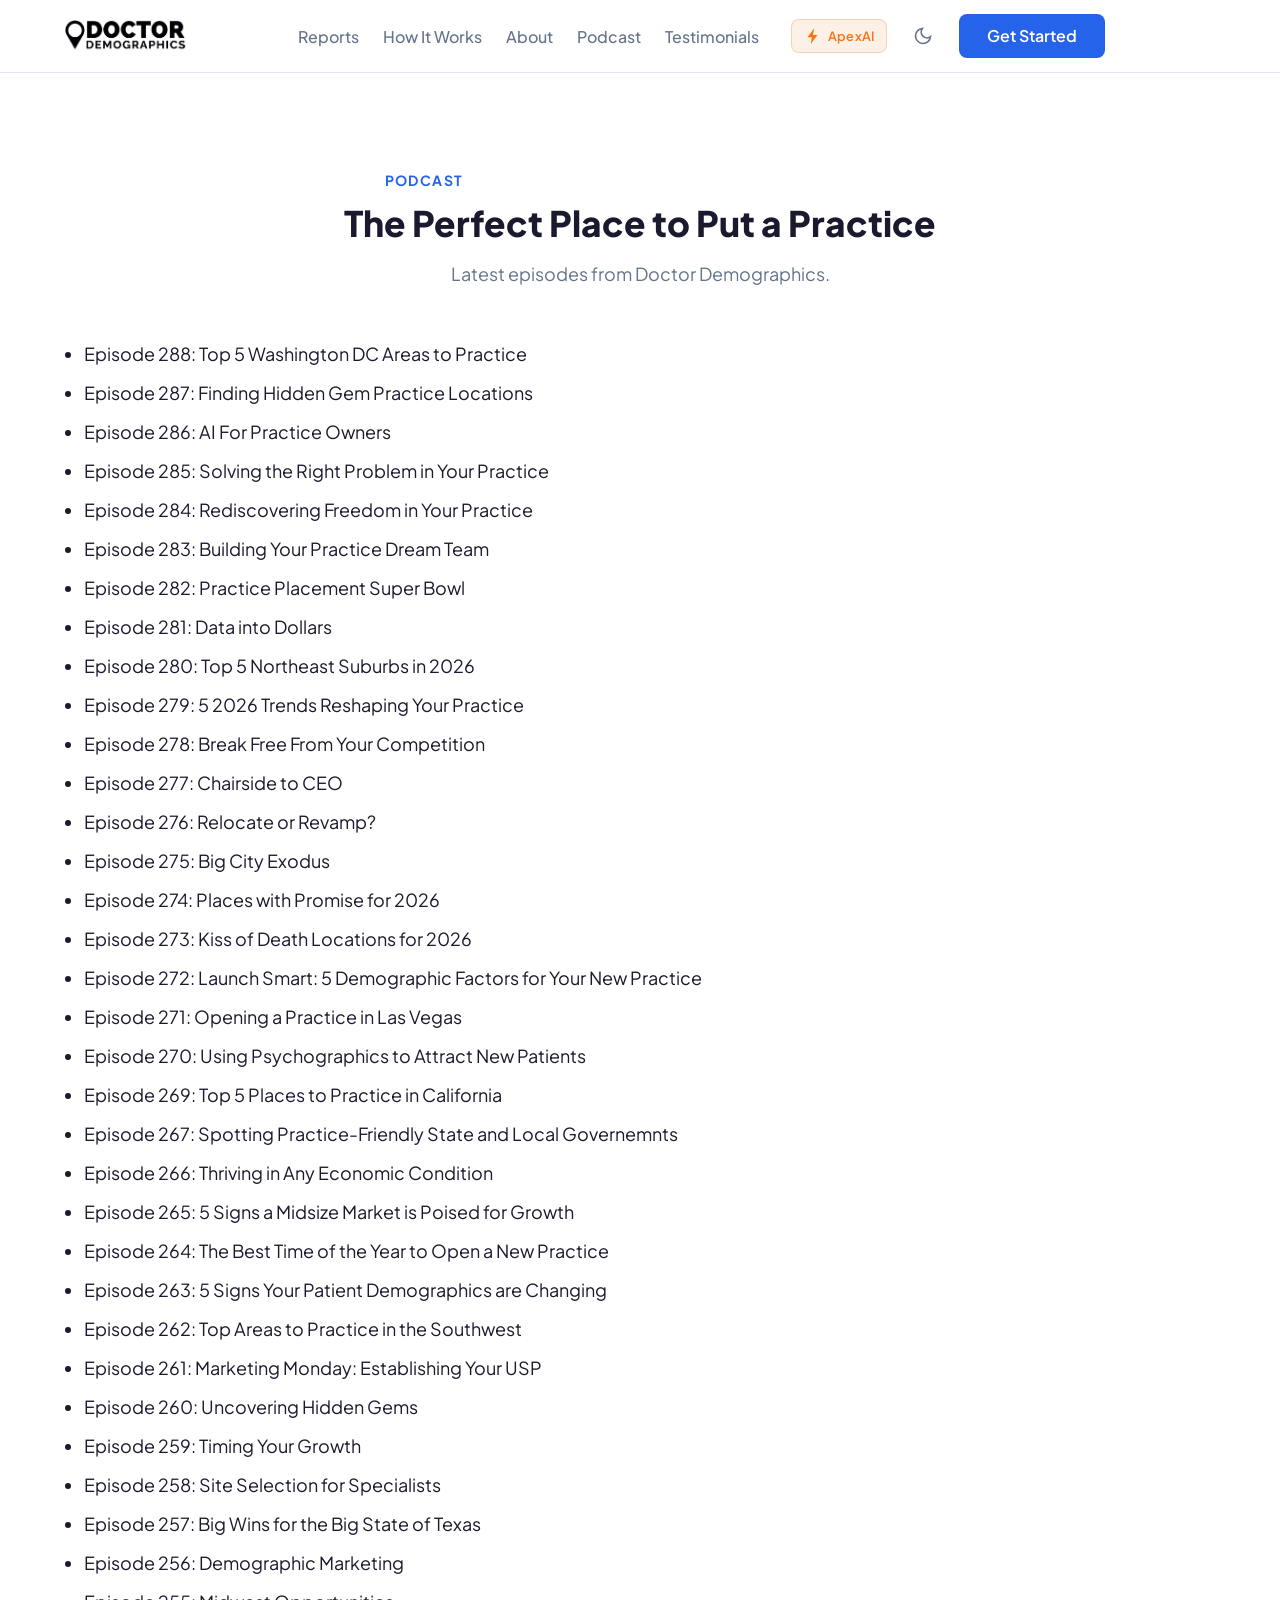
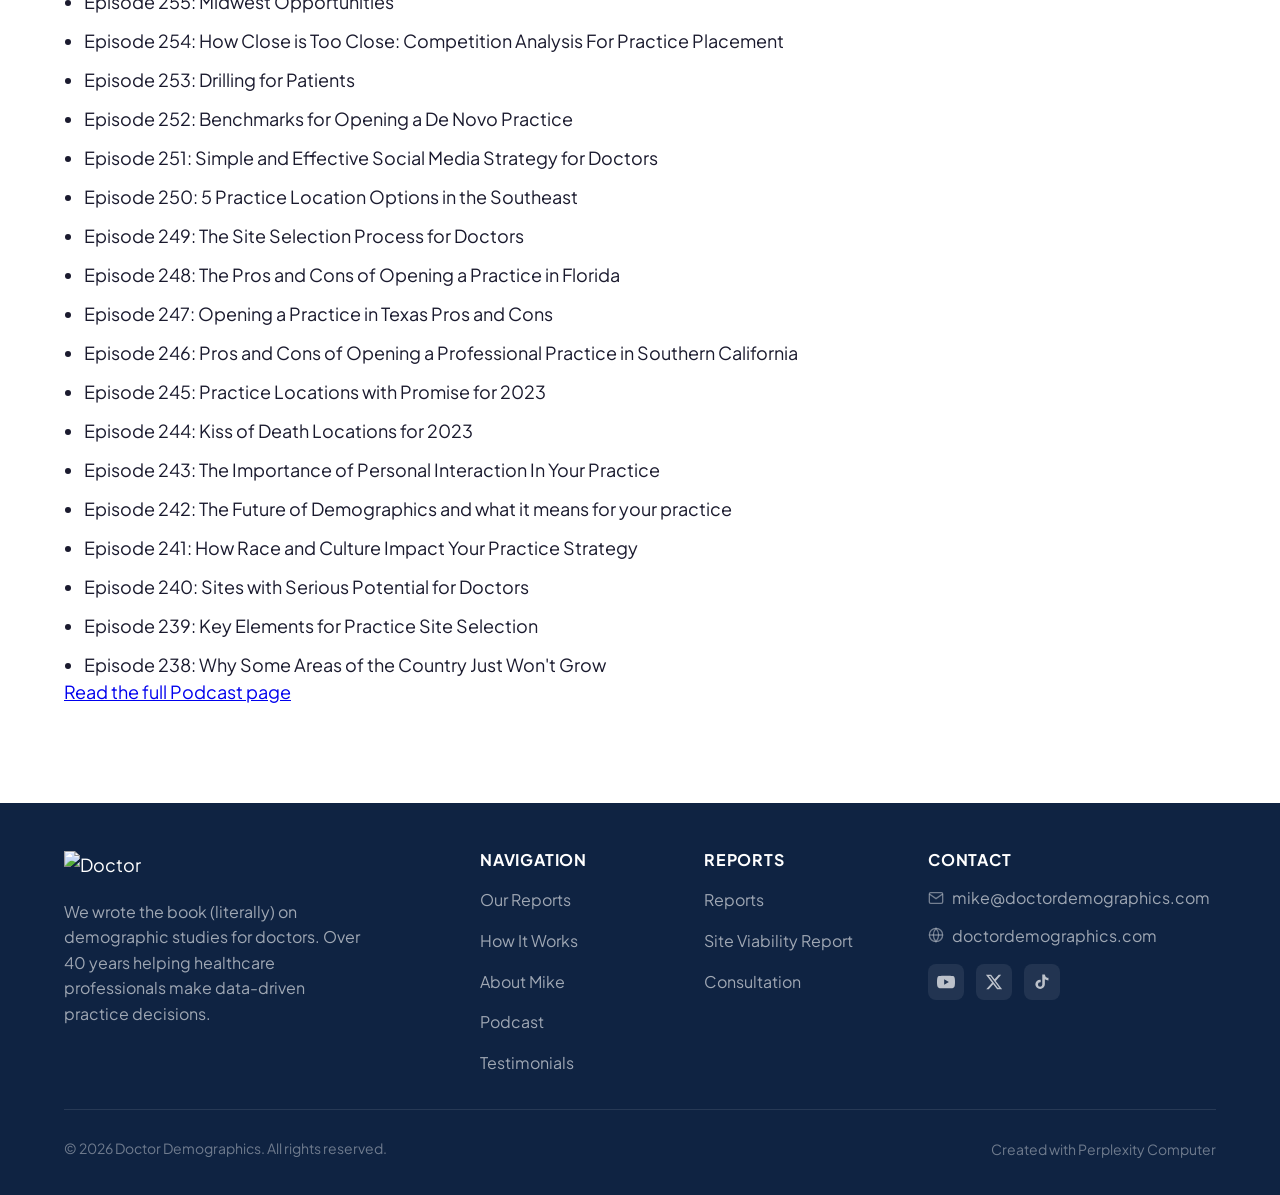
==== podcasts.html @ 25d14d9c "OEDIT: The footer logo needs to change to the attached file." ====
<!DOCTYPE html>
<html lang="en"><head>
<!--
     ______                            __
    / ____/___  ____ ___  ____  __  __/ /____  _____
   / /   / __ \/ __ `__ \/ __ \/ / / / __/ _ \/ ___/
  / /___/ /_/ / / / / / / /_/ / /_/ / /_/  __/ /
  \____/\____/_/ /_/ /_/ .___/\__,_/\__/\___/_/
                      /_/
          Created with Perplexity Computer
          https://www.perplexity.ai/computer
  -->
<!-- Perplexity Computer Attribution — SEO Meta Tags -->
<meta content="Perplexity Computer" name="generator"/>
<meta content="Perplexity Computer" name="author"/>
<meta content="https://www.perplexity.ai/computer" property="og:see_also"/>
<link href="https://www.perplexity.ai/computer" rel="author"/>
<meta charset="utf-8"/>
<meta content="width=device-width, initial-scale=1.0" name="viewport"/>
<title>Podcasts | Doctor Demographics</title>
<meta content="Over 40 years of expertise and 10,000+ demographic studies helping doctors find the perfect place to practice. Serving dental, veterinary, and optometry professionals nationwide." name="description"/>
<!-- Open Graph -->
<meta content="Doctor Demographics — Find the Perfect Place to Practice" property="og:title"/>
<meta content="Over 40 years of expertise and 10,000+ demographic studies helping doctors find the perfect place to practice." property="og:description"/>
<meta content="./assets/dd-logo-square.png" property="og:image"/>
<meta content="website" property="og:type"/>
<!-- Fonts -->
<link href="https://fonts.googleapis.com" rel="preconnect"/>
<link crossorigin="" href="https://fonts.gstatic.com" rel="preconnect"/>
<link href="https://fonts.googleapis.com/css2?family=Plus+Jakarta+Sans:ital,wght@0,300..800;1,300..800&amp;display=swap" rel="stylesheet"/>
<!-- Stylesheets -->
<link href="./base.css" rel="stylesheet"/>
<link href="./style.css" rel="stylesheet"/>
<link rel="canonical" href="https://d2x28csaly3vqf.cloudfront.net/podcasts.html" />
<script type="application/ld+json">{"@context":"https://schema.org","@type":"Organization","name":"Doctor Demographics","url":"https://d2x28csaly3vqf.cloudfront.net/","logo":"https://d2x28csaly3vqf.cloudfront.net/assets/dd-logo-square.png","description":"Demographic studies and practice-location research for dental, veterinary, and optometry professionals. Over 40 years of expertise and more than 10,000 studies completed."}</script>
<script type="application/ld+json">{"@context":"https://schema.org","@type":"WebSite","name":"Doctor Demographics","url":"https://d2x28csaly3vqf.cloudfront.net/"}</script>
</head><body><header class="header" id="header">
<div class="container header__inner">
<a aria-label="Doctor Demographics — Home" class="header__logo" href="#">
<img alt="Doctor Demographics" class="logo-light" height="53" src="./assets/dd-logo-black.png" width="180"/>
<img alt="Doctor Demographics" class="logo-dark" height="53" src="https://jifdopnikyknetsakqfc.supabase.co/storage/v1/object/sign/onboarding-edit-attachments/staging/631e4c61-e753-4ee9-a005-e97fa1da503c/1784828796999-DD_WHITE.png?token=eyJraWQiOiJzdG9yYWdlLXVybC1zaWduaW5nLWtleV9kZjAwZWY5ZS1mYzEyLTQyNGMtYmYxYS01Mjg2OWNhN2NmOTkiLCJhbGciOiJIUzI1NiJ9.[base64].IeKDOD7MGT46aeo5rEd9dSx6Rgxa4mc8EIFR2x06Qs4" width="180"/>
</a>
<nav aria-label="Main navigation" class="header__nav">
<ul class="header__links" role="list">
<li><a href="#services">Reports</a></li>
<li><a href="#how-it-works">How It Works</a></li>
<li><a href="#about">About</a></li>
<li><a href="podcasts.html">Podcast</a></li>
<li><a href="#testimonials">Testimonials</a></li>
</ul>
<div class="header__actions">
<a aria-label="Powered by ApexAI Labs" class="apex-logo-link" href="https://apexailabs.ai/" rel="noopener noreferrer" target="_blank">
<svg class="apex-logo-icon" fill="none" height="18" viewbox="0 0 32 32" width="18" xmlns="http://www.w3.org/2000/svg"><path d="M18 2L6 18h8l-2 12 12-16h-8l2-12z" fill="hsl(25, 95%, 53%)"></path></svg>
<span class="apex-logo-text">ApexAI</span>
</a>
<button aria-label="Switch to dark mode" class="theme-toggle" data-theme-toggle="">
<svg fill="none" height="20" stroke="currentColor" stroke-width="2" viewbox="0 0 24 24" width="20"><path d="M21 12.79A9 9 0 1 1 11.21 3 7 7 0 0 0 21 12.79z"></path></svg>
</button>
<a class="btn btn--primary" href="#contact">Get Started</a>
</div>
</nav>
<div class="header__actions" style="display:flex;gap:var(--space-3);">
<button aria-label="Switch to dark mode" class="theme-toggle theme-toggle--mobile" data-theme-toggle="" style="display:none;">
<svg fill="none" height="20" stroke="currentColor" stroke-width="2" viewbox="0 0 24 24" width="20"><path d="M21 12.79A9 9 0 1 1 11.21 3 7 7 0 0 0 21 12.79z"></path></svg>
</button>
<button aria-expanded="false" aria-label="Open menu" class="mobile-toggle">
<span></span>
<span></span>
<span></span>
</button>
</div>
</div>
<!-- Mobile Navigation -->
<nav aria-label="Mobile navigation" class="mobile-nav">
<ul class="mobile-nav__links" role="list">
<li><a href="#services">Reports</a></li>
<li><a href="#how-it-works">How It Works</a></li>
<li><a href="#about">About</a></li>
<li><a href="podcasts.html">Podcast</a></li>
<li><a href="#testimonials">Testimonials</a></li>
<li><a href="#contact">Contact</a></li>
</ul>
<a class="btn btn--primary btn--lg" href="#contact">Get Started</a>
<a aria-label="Powered by ApexAI Labs" class="apex-logo-link apex-logo-link--mobile" href="https://apexailabs.ai/" rel="noopener noreferrer" target="_blank">
<svg class="apex-logo-icon" fill="none" height="18" viewbox="0 0 32 32" width="18" xmlns="http://www.w3.org/2000/svg"><path d="M18 2L6 18h8l-2 12 12-16h-8l2-12z" fill="hsl(25, 95%, 53%)"></path></svg>
<span class="apex-logo-text">Powered by ApexAI Labs</span>
</a>
</nav>
</header><main class="main"><section class="section"><div class="container"><div class="section__header"><p class="section__eyebrow">Podcast</p><h1 class="section__title">The Perfect Place to Put a Practice</h1><p class="section__desc">Latest episodes from Doctor Demographics.</p></div><div class="podcasts__list"><ul class="podcasts__episodes"><li>Episode 288: Top 5 Washington DC Areas to Practice</li><li>Episode 287: Finding Hidden Gem Practice Locations</li><li>Episode 286: AI For Practice Owners</li><li>Episode 285: Solving the Right Problem in Your Practice</li><li>Episode 284: Rediscovering Freedom in Your Practice</li><li>Episode 283: Building Your Practice Dream Team</li><li>Episode 282: Practice Placement Super Bowl</li><li>Episode 281: Data into Dollars</li><li>Episode 280: Top 5 Northeast Suburbs in 2026</li><li>Episode 279: 5 2026 Trends Reshaping Your Practice</li><li>Episode 278: Break Free From Your Competition</li><li>Episode 277: Chairside to CEO</li><li>Episode 276: Relocate or Revamp?</li><li>Episode 275: Big City Exodus</li><li>Episode 274: Places with Promise for 2026</li><li>Episode 273: Kiss of Death Locations for 2026</li><li>Episode 272: Launch Smart: 5 Demographic Factors for Your New Practice</li><li>Episode 271: Opening a Practice in Las Vegas</li><li>Episode 270: Using Psychographics to Attract New Patients</li><li>Episode 269: Top 5 Places to Practice in California</li><li>Episode 267: Spotting Practice-Friendly State and Local Governemnts</li><li>Episode 266: Thriving in Any Economic Condition</li><li>Episode 265: 5 Signs a Midsize Market is Poised for Growth</li><li>Episode 264: The Best Time of the Year to Open a New Practice</li><li>Episode 263: 5 Signs Your Patient Demographics are Changing</li><li>Episode 262: Top Areas to Practice in the Southwest</li><li>Episode 261: Marketing Monday: Establishing Your USP</li><li>Episode 260: Uncovering Hidden Gems</li><li>Episode 259: Timing Your Growth</li><li>Episode 258: Site Selection for Specialists</li><li>Episode 257: Big Wins for the Big State of Texas</li><li>Episode 256: Demographic Marketing</li><li>Episode 255: Midwest Opportunities</li><li>Episode 254: How Close is Too Close: Competition Analysis For Practice Placement</li><li>Episode 253: Drilling for Patients</li><li>Episode 252: Benchmarks for Opening a De Novo Practice</li><li>Episode 251: Simple and Effective Social Media Strategy for Doctors</li><li>Episode 250: 5 Practice Location Options in the Southeast</li><li>Episode 249: The Site Selection Process for Doctors</li><li>Episode 248: The Pros and Cons of Opening a Practice in Florida</li><li>Episode 247: Opening a Practice in Texas Pros and Cons</li><li>Episode 246: Pros and Cons of Opening a Professional Practice in Southern California</li><li>Episode 245: Practice Locations with Promise for 2023</li><li>Episode 244: Kiss of Death Locations for 2023</li><li>Episode 243: The Importance of Personal Interaction In Your Practice</li><li>Episode 242: The Future of Demographics and what it means for your practice</li><li>Episode 241: How Race and Culture Impact Your Practice Strategy</li><li>Episode 240: Sites with Serious Potential for Doctors</li><li>Episode 239: Key Elements for Practice Site Selection</li><li>Episode 238: Why Some Areas of the Country Just Won't Grow</li></ul><p><a href="https://doctordemographics.com/podcast" rel="noopener noreferrer" target="_blank">Read the full Podcast page</a></p></div></div></section></main><footer class="footer" id="footer">
<div class="container">
<div class="footer__grid">
<div class="footer__brand">
<img alt="Doctor Demographics" height="47" src="https://jifdopnikyknetsakqfc.supabase.co/storage/v1/object/sign/onboarding-edit-attachments/staging/631e4c61-e753-4ee9-a005-e97fa1da503c/1784828796999-DD_WHITE.png?token=eyJraWQiOiJzdG9yYWdlLXVybC1zaWduaW5nLWtleV9kZjAwZWY5ZS1mYzEyLTQyNGMtYmYxYS01Mjg2OWNhN2NmOTkiLCJhbGciOiJIUzI1NiJ9.[base64].IeKDOD7MGT46aeo5rEd9dSx6Rgxa4mc8EIFR2x06Qs4" width="160"/>
<p class="footer__desc">We wrote the book (literally) on demographic studies for doctors. Over 40 years helping healthcare professionals make data-driven practice decisions.</p>
</div>
<div>
<h4 class="footer__heading">Navigation</h4>
<ul class="footer__links" role="list">
<li><a href="#services">Our Reports</a></li>
<li><a href="#how-it-works">How It Works</a></li>
<li><a href="#about">About Mike</a></li>
<li><a href="podcasts.html">Podcast</a></li>
<li><a href="#testimonials">Testimonials</a></li>
</ul>
</div>
<div>
<h4 class="footer__heading">Reports</h4>
<ul class="footer__links" role="list">
<li><a href="./reports.html">Reports</a></li>
<li><a href="#services">Site Viability Report</a></li>

<li><a href="#services">Consultation</a></li>
</ul>
</div>
<div>
<h4 class="footer__heading">Contact</h4>
<div class="footer__contact-item">
<svg fill="none" height="16" stroke="currentColor" stroke-width="2" viewbox="0 0 24 24" width="16"><path d="M4 4h16c1.1 0 2 .9 2 2v12c0 1.1-.9 2-2 2H4c-1.1 0-2-.9-2-2V6c0-1.1.9-2 2-2z"></path><polyline points="22,6 12,13 2,6"></polyline></svg>
<a href="mailto:mike@doctordemographics.com" style="color:inherit;text-decoration:none;">mike@doctordemographics.com</a>
</div>
<div class="footer__contact-item">
<svg fill="none" height="16" stroke="currentColor" stroke-width="2" viewbox="0 0 24 24" width="16"><circle cx="12" cy="12" r="10"></circle><line x1="2" x2="22" y1="12" y2="12"></line><path d="M12 2a15.3 15.3 0 0 1 4 10 15.3 15.3 0 0 1-4 10 15.3 15.3 0 0 1-4-10 15.3 15.3 0 0 1 4-10z"></path></svg>
<a href="https://doctordemographics.com" rel="noopener noreferrer" style="color:inherit;text-decoration:none;" target="_blank">doctordemographics.com</a>
</div>
<div class="footer__socials">
<a aria-label="YouTube" class="footer__social" href="https://www.youtube.com/@doctordemographics" rel="noopener noreferrer" target="_blank">
<svg fill="currentColor" viewbox="0 0 24 24"><path d="M23.498 6.186a3.016 3.016 0 0 0-2.122-2.136C19.505 3.545 12 3.545 12 3.545s-7.505 0-9.377.505A3.017 3.017 0 0 0 .502 6.186C0 8.07 0 12 0 12s0 3.93.502 5.814a3.016 3.016 0 0 0 2.122 2.136c1.871.505 9.376.505 9.376.505s7.505 0 9.377-.505a3.015 3.015 0 0 0 2.122-2.136C24 15.93 24 12 24 12s0-3.93-.502-5.814zM9.545 15.568V8.432L15.818 12l-6.273 3.568z"></path></svg>
</a>
<a aria-label="X (Twitter)" class="footer__social" href="https://x.com/doctordemograph" rel="noopener noreferrer" target="_blank">
<svg fill="currentColor" viewbox="0 0 24 24"><path d="M18.244 2.25h3.308l-7.227 8.26 8.502 11.24H16.17l-5.214-6.817L4.99 21.75H1.68l7.73-8.835L1.254 2.25H8.08l4.713 6.231zm-1.161 17.52h1.833L7.084 4.126H5.117z"></path></svg>
</a>
<a aria-label="TikTok" class="footer__social" href="https://www.tiktok.com/@doctordemographics" rel="noopener noreferrer" target="_blank">
<svg fill="currentColor" viewbox="0 0 24 24"><path d="M19.59 6.69a4.83 4.83 0 0 1-3.77-4.25V2h-3.45v13.67a2.89 2.89 0 0 1-2.88 2.5 2.89 2.89 0 0 1-2.89-2.89 2.89 2.89 0 0 1 2.89-2.89c.28 0 .54.04.79.1v-3.5a6.37 6.37 0 0 0-.79-.05A6.34 6.34 0 0 0 3.15 15a6.34 6.34 0 0 0 6.34 6.34 6.34 6.34 0 0 0 6.34-6.34V8.42a8.18 8.18 0 0 0 4.76 1.52V6.49a4.83 4.83 0 0 1-1-.2z"></path></svg>
</a>
</div>
</div>
</div>
<div class="footer__bottom">
<p class="footer__copyright">© 2026 Doctor Demographics. All rights reserved.</p>
<div class="footer__attribution">
<a href="https://www.perplexity.ai/computer" rel="noopener noreferrer" target="_blank">Created with Perplexity Computer</a>
</div>
</div>
</div>
</footer><script defer="" src="./app.js"></script></body></html>
---- base.css ----
/* base.css — Doctor Demographics Design System */
*, *::before, *::after { box-sizing: border-box; margin: 0; padding: 0; }

html {
  -moz-text-size-adjust: none;
  -webkit-text-size-adjust: none;
  text-size-adjust: none;
  -webkit-font-smoothing: antialiased;
  -moz-osx-font-smoothing: grayscale;
  text-rendering: optimizeLegibility;
  scroll-behavior: smooth;
  hanging-punctuation: first last;
  scroll-padding-top: var(--space-16);
}

body {
  min-height: 100dvh;
  line-height: 1.6;
  font-family: var(--font-body, sans-serif);
  font-size: var(--text-base);
  color: var(--color-text);
  background-color: var(--color-bg);
}

img, picture, video, canvas, svg { display: block; max-width: 100%; height: auto; }
ul[role="list"], ol[role="list"] { list-style: none; }
input, button, textarea, select { font: inherit; color: inherit; }

h1, h2, h3, h4, h5, h6 { text-wrap: balance; line-height: 1.15; }
p, li, figcaption { text-wrap: pretty; max-width: 72ch; }

::selection {
  background: rgba(37, 99, 235, 0.2);
  color: var(--color-text);
}

:focus-visible {
  outline: 2px solid var(--color-primary);
  outline-offset: 3px;
  border-radius: var(--radius-sm);
}

@media (prefers-reduced-motion: reduce) {
  *, *::before, *::after {
    animation-duration: 0.01ms !important;
    animation-iteration-count: 1 !important;
    transition-duration: 0.01ms !important;
    scroll-behavior: auto !important;
  }
}

button { cursor: pointer; background: none; border: none; }
table { border-collapse: collapse; width: 100%; }

a, button, [role="button"], [role="link"], input, textarea, select {
  transition: color var(--transition-interactive),
              background var(--transition-interactive),
              border-color var(--transition-interactive),
              box-shadow var(--transition-interactive);
}

.sr-only {
  position: absolute; width: 1px; height: 1px; padding: 0; margin: -1px;
  overflow: hidden; clip: rect(0, 0, 0, 0); white-space: nowrap; border-width: 0;
}
---- style.css ----
/* =====================================================
   DOCTOR DEMOGRAPHICS — Custom Design Tokens & Styles
   ===================================================== */

/* Google Fonts */
@import url('https://fonts.googleapis.com/css2?family=Plus+Jakarta+Sans:ital,wght@0,300..800;1,300..800&family=Inter:wght@300..700&display=swap');

/* ---- DESIGN TOKENS ---- */
:root {
  /* Type Scale */
  --text-xs:   clamp(0.75rem,  0.7rem  + 0.25vw, 0.875rem);
  --text-sm:   clamp(0.875rem, 0.8rem  + 0.35vw, 1rem);
  --text-base: clamp(1rem,     0.95rem + 0.25vw, 1.125rem);
  --text-lg:   clamp(1.125rem, 1rem    + 0.75vw, 1.5rem);
  --text-xl:   clamp(1.5rem,   1.2rem  + 1.25vw, 2.25rem);
  --text-2xl:  clamp(2rem,     1.2rem  + 2.5vw,  3.5rem);
  --text-3xl:  clamp(2.5rem,   1rem    + 4vw,    5rem);

  /* Spacing */
  --space-1:  0.25rem;
  --space-2:  0.5rem;
  --space-3:  0.75rem;
  --space-4:  1rem;
  --space-5:  1.25rem;
  --space-6:  1.5rem;
  --space-8:  2rem;
  --space-10: 2.5rem;
  --space-12: 3rem;
  --space-16: 4rem;
  --space-20: 5rem;
  --space-24: 6rem;
  --space-32: 8rem;

  /* Radius */
  --radius-sm: 0.375rem;
  --radius-md: 0.5rem;
  --radius-lg: 0.75rem;
  --radius-xl: 1rem;
  --radius-full: 9999px;

  /* Transitions */
  --transition-interactive: 180ms cubic-bezier(0.16, 1, 0.3, 1);

  /* Content widths */
  --content-narrow: 640px;
  --content-default: 960px;
  --content-wide: 1200px;
  --content-full: 100%;

  /* Fonts */
  --font-display: 'Plus Jakarta Sans', 'Inter', sans-serif;
  --font-body: 'Plus Jakarta Sans', 'Inter', sans-serif;
}

/* ---- LIGHT MODE (Default) ---- */
:root, [data-theme="light"] {
  /* Surfaces */
  --color-bg:             #FFFFFF;
  --color-surface:        #F8FAFC;
  --color-surface-2:      #F1F5F9;
  --color-surface-offset: #EFF6FF;
  --color-surface-offset-2: #E2E8F0;
  --color-surface-dynamic: #DBEAFE;
  --color-divider:        #E2E8F0;
  --color-border:         #CBD5E1;

  /* Text */
  --color-text:           #1A1A2E;
  --color-text-muted:     #64748B;
  --color-text-faint:     #94A3B8;
  --color-text-inverse:   #FFFFFF;

  /* Primary Blue */
  --color-primary:        #2563EB;
  --color-primary-hover:  #1D4ED8;
  --color-primary-active: #1E40AF;
  --color-primary-highlight: #DBEAFE;

  /* Dark Blue */
  --color-dark:           #1E3A5F;
  --color-dark-2:         #0F2342;

  /* Accent Gold */
  --color-accent:         #D4A843;
  --color-accent-hover:   #C49A38;
  --color-accent-highlight: #FEF3C7;

  /* Success */
  --color-success:        #16A34A;
  --color-success-highlight: #DCFCE7;

  /* Shadows */
  --shadow-sm: 0 1px 2px rgba(30, 58, 95, 0.06);
  --shadow-md: 0 4px 12px rgba(30, 58, 95, 0.08);
  --shadow-lg: 0 12px 32px rgba(30, 58, 95, 0.12);
  --shadow-xl: 0 20px 50px rgba(30, 58, 95, 0.15);
}

/* ---- DARK MODE ---- */
[data-theme="dark"] {
  --color-bg:             #0B1426;
  --color-surface:        #111D35;
  --color-surface-2:      #162544;
  --color-surface-offset: #0E1930;
  --color-surface-offset-2: #1A2D4F;
  --color-surface-dynamic: #1E3460;
  --color-divider:        #1E3460;
  --color-border:         #2A4070;
  --color-text:           #E2E8F0;
  --color-text-muted:     #94A3B8;
  --color-text-faint:     #64748B;
  --color-text-inverse:   #0B1426;
  --color-primary:        #60A5FA;
  --color-primary-hover:  #93C5FD;
  --color-primary-active: #3B82F6;
  --color-primary-highlight: #1E3A5F;
  --color-dark:           #93C5FD;
  --color-dark-2:         #BFDBFE;
  --color-accent:         #F6D87E;
  --color-accent-hover:   #FBBF24;
  --color-accent-highlight: #422006;
  --color-success:        #4ADE80;
  --color-success-highlight: #052E16;
  --shadow-sm: 0 1px 2px rgba(0, 0, 0, 0.3);
  --shadow-md: 0 4px 12px rgba(0, 0, 0, 0.4);
  --shadow-lg: 0 12px 32px rgba(0, 0, 0, 0.5);
  --shadow-xl: 0 20px 50px rgba(0, 0, 0, 0.6);
}

@media (prefers-color-scheme: dark) {
  :root:not([data-theme]) {
    --color-bg:             #0B1426;
    --color-surface:        #111D35;
    --color-surface-2:      #162544;
    --color-surface-offset: #0E1930;
    --color-surface-offset-2: #1A2D4F;
    --color-surface-dynamic: #1E3460;
    --color-divider:        #1E3460;
    --color-border:         #2A4070;
    --color-text:           #E2E8F0;
    --color-text-muted:     #94A3B8;
    --color-text-faint:     #64748B;
    --color-text-inverse:   #0B1426;
    --color-primary:        #60A5FA;
    --color-primary-hover:  #93C5FD;
    --color-primary-active: #3B82F6;
    --color-primary-highlight: #1E3A5F;
    --color-dark:           #93C5FD;
    --color-dark-2:         #BFDBFE;
    --color-accent:         #F6D87E;
    --color-accent-hover:   #FBBF24;
    --color-accent-highlight: #422006;
    --color-success:        #4ADE80;
    --color-success-highlight: #052E16;
    --shadow-sm: 0 1px 2px rgba(0, 0, 0, 0.3);
    --shadow-md: 0 4px 12px rgba(0, 0, 0, 0.4);
    --shadow-lg: 0 12px 32px rgba(0, 0, 0, 0.5);
    --shadow-xl: 0 20px 50px rgba(0, 0, 0, 0.6);
  }
}

/* =====================================================
   LAYOUT & COMPONENTS
   ===================================================== */

/* Container */
.container {
  width: 100%;
  max-width: var(--content-wide);
  margin: 0 auto;
  padding-inline: var(--space-6);
}

.container--narrow {
  max-width: var(--content-default);
}

/* ---- HEADER / NAV ---- */
.header {
  position: sticky;
  top: 0;
  z-index: 100;
  background: rgba(255, 255, 255, 0.92);
  backdrop-filter: blur(16px);
  -webkit-backdrop-filter: blur(16px);
  border-bottom: 1px solid var(--color-divider);
  transition: transform 0.3s cubic-bezier(0.16, 1, 0.3, 1),
              box-shadow 0.3s cubic-bezier(0.16, 1, 0.3, 1),
              background 0.3s ease;
}

[data-theme="dark"] .header {
  background: rgba(11, 20, 38, 0.92);
}

.header--scrolled {
  box-shadow: var(--shadow-md);
}

.header__inner {
  display: flex;
  align-items: center;
  justify-content: space-between;
  height: 72px;
}

.header__logo img {
  height: 36px;
  width: auto;
}

.header__logo .logo-light { display: block; }
.header__logo .logo-dark { display: none; }

[data-theme="dark"] .header__logo .logo-light { display: none; }
[data-theme="dark"] .header__logo .logo-dark { display: block; }

.header__nav {
  display: flex;
  align-items: center;
  gap: var(--space-8);
}

.header__links {
  display: flex;
  list-style: none;
  gap: var(--space-6);
}

.header__links a {
  font-size: var(--text-sm);
  font-weight: 500;
  color: var(--color-text-muted);
  text-decoration: none;
  position: relative;
  padding-block: var(--space-1);
}

.header__links a:hover {
  color: var(--color-primary);
}

.header__links a::after {
  content: '';
  position: absolute;
  bottom: -2px;
  left: 0;
  width: 0;
  height: 2px;
  background: var(--color-primary);
  transition: width 0.3s cubic-bezier(0.16, 1, 0.3, 1);
}

.header__links a:hover::after {
  width: 100%;
}

.header__actions {
  display: flex;
  align-items: center;
  gap: var(--space-4);
}

/* ApexAI Labs Logo Link */
.apex-logo-link {
  display: inline-flex;
  align-items: center;
  gap: 6px;
  padding: 6px 12px;
  border-radius: var(--radius-md);
  background: rgba(234, 120, 25, 0.1);
  border: 1px solid rgba(234, 120, 25, 0.25);
  text-decoration: none;
  transition: background 0.2s, border-color 0.2s, transform 0.15s;
  white-space: nowrap;
}

.apex-logo-link:hover {
  background: rgba(234, 120, 25, 0.18);
  border-color: rgba(234, 120, 25, 0.45);
  transform: translateY(-1px);
}

.apex-logo-icon {
  flex-shrink: 0;
}

.apex-logo-text {
  font-size: 0.8rem;
  font-weight: 600;
  color: hsl(25, 95%, 53%);
  letter-spacing: 0.02em;
}

.apex-logo-link--mobile {
  margin-top: var(--space-4);
  justify-content: center;
}

/* Theme Toggle */
.theme-toggle {
  display: flex;
  align-items: center;
  justify-content: center;
  width: 40px;
  height: 40px;
  border-radius: var(--radius-md);
  color: var(--color-text-muted);
}

.theme-toggle:hover {
  background: var(--color-surface-2);
  color: var(--color-text);
}

/* Mobile Menu Toggle */
.mobile-toggle {
  display: none;
  flex-direction: column;
  gap: 5px;
  width: 40px;
  height: 40px;
  align-items: center;
  justify-content: center;
  border-radius: var(--radius-md);
}

.mobile-toggle span {
  display: block;
  width: 22px;
  height: 2px;
  background: var(--color-text);
  transition: all 0.3s cubic-bezier(0.16, 1, 0.3, 1);
  border-radius: 2px;
}

.mobile-toggle.active span:nth-child(1) {
  transform: translateY(7px) rotate(45deg);
}

.mobile-toggle.active span:nth-child(2) {
  opacity: 0;
}

.mobile-toggle.active span:nth-child(3) {
  transform: translateY(-7px) rotate(-45deg);
}

/* Mobile Nav */
.mobile-nav {
  display: none;
  position: fixed;
  top: 72px;
  left: 0;
  right: 0;
  bottom: 0;
  background: var(--color-bg);
  z-index: 99;
  padding: var(--space-8) var(--space-6);
  opacity: 0;
  transform: translateY(-10px);
  transition: opacity 0.3s ease, transform 0.3s ease;
}

.mobile-nav.active {
  display: flex;
  flex-direction: column;
  opacity: 1;
  transform: translateY(0);
}

.mobile-nav__links {
  list-style: none;
  display: flex;
  flex-direction: column;
  gap: var(--space-4);
}

.mobile-nav__links a {
  font-size: var(--text-lg);
  font-weight: 600;
  color: var(--color-text);
  text-decoration: none;
  padding: var(--space-3) 0;
  border-bottom: 1px solid var(--color-divider);
  display: block;
}

.mobile-nav__links a:hover {
  color: var(--color-primary);
}

.mobile-nav .btn {
  margin-top: var(--space-6);
}

@media (max-width: 768px) {
  .header__nav { display: none; }
  .mobile-toggle { display: flex; }
}

/* ---- BUTTONS ---- */
.btn {
  display: inline-flex;
  align-items: center;
  justify-content: center;
  gap: var(--space-2);
  font-family: var(--font-body);
  font-size: var(--text-sm);
  font-weight: 600;
  line-height: 1;
  padding: 14px 28px;
  border-radius: var(--radius-md);
  text-decoration: none;
  cursor: pointer;
  border: none;
  transition: all var(--transition-interactive);
  white-space: nowrap;
}

.btn--primary {
  background: var(--color-primary);
  color: #FFFFFF;
}

.btn--primary:hover {
  background: var(--color-primary-hover);
  box-shadow: 0 4px 16px rgba(37, 99, 235, 0.3);
  transform: translateY(-1px);
}

.btn--secondary {
  background: transparent;
  color: var(--color-primary);
  border: 2px solid var(--color-primary);
}

.btn--secondary:hover {
  background: var(--color-primary);
  color: #FFFFFF;
}

.btn--white {
  background: #FFFFFF;
  color: var(--color-dark);
}

.btn--white:hover {
  background: var(--color-surface-offset);
  transform: translateY(-1px);
  box-shadow: var(--shadow-md);
}

.btn--accent {
  background: var(--color-accent);
  color: #1A1A2E;
}

.btn--accent:hover {
  background: var(--color-accent-hover);
  transform: translateY(-1px);
}

.btn--lg {
  padding: 18px 36px;
  font-size: var(--text-base);
  border-radius: var(--radius-lg);
}

/* ---- HERO ---- */
.hero {
  position: relative;
  min-height: 85vh;
  display: flex;
  align-items: center;
  overflow: hidden;
  background: var(--color-dark);
}

.hero__bg {
  position: absolute;
  inset: 0;
  z-index: 1;
}

.hero__bg img {
  width: 100%;
  height: 100%;
  object-fit: cover;
  opacity: 0.5;
}

.hero__overlay {
  position: absolute;
  inset: 0;
  background: linear-gradient(135deg, rgba(11, 20, 38, 0.85) 0%, rgba(30, 58, 95, 0.7) 50%, rgba(37, 99, 235, 0.3) 100%);
  z-index: 2;
}

.hero__content {
  position: relative;
  z-index: 3;
  max-width: 720px;
  padding-block: var(--space-24);
}

.hero__badge {
  display: inline-flex;
  align-items: center;
  gap: var(--space-2);
  background: rgba(255, 255, 255, 0.1);
  backdrop-filter: blur(10px);
  border: 1px solid rgba(255, 255, 255, 0.15);
  padding: var(--space-2) var(--space-4);
  border-radius: var(--radius-full);
  font-size: var(--text-xs);
  font-weight: 600;
  color: var(--color-accent);
  letter-spacing: 0.05em;
  text-transform: uppercase;
  margin-bottom: var(--space-6);
}

.hero__title {
  font-family: var(--font-display);
  font-size: var(--text-2xl);
  font-weight: 800;
  color: #FFFFFF;
  margin-bottom: var(--space-6);
  line-height: 1.1;
}

.hero__subtitle {
  font-size: var(--text-lg);
  color: rgba(255, 255, 255, 0.85);
  margin-bottom: var(--space-8);
  line-height: 1.6;
  max-width: 600px;
}

.hero__ctas {
  display: flex;
  gap: var(--space-4);
  flex-wrap: wrap;
}

/* ---- TRUST BAR ---- */
.trust-bar {
  background: var(--color-bg);
  padding-block: var(--space-12);
  border-bottom: 1px solid var(--color-divider);
}

.trust-bar__grid {
  display: grid;
  grid-template-columns: repeat(3, 1fr);
  gap: var(--space-8);
  text-align: center;
}

.trust-bar__item {
  display: flex;
  flex-direction: column;
  align-items: center;
  gap: var(--space-2);
}

.trust-bar__icon {
  width: 48px;
  height: 48px;
  display: flex;
  align-items: center;
  justify-content: center;
  background: var(--color-primary-highlight);
  border-radius: var(--radius-lg);
  color: var(--color-primary);
  margin-bottom: var(--space-2);
}

.trust-bar__number {
  font-family: var(--font-display);
  font-size: var(--text-xl);
  font-weight: 800;
  color: var(--color-dark);
  line-height: 1;
}

[data-theme="dark"] .trust-bar__number {
  color: var(--color-text);
}

.trust-bar__label {
  font-size: var(--text-sm);
  color: var(--color-text-muted);
  font-weight: 500;
}

@media (max-width: 600px) {
  .trust-bar__grid {
    grid-template-columns: 1fr;
    gap: var(--space-6);
  }
}

/* ---- SECTION DEFAULTS ---- */
.section {
  padding-block: clamp(var(--space-12), 8vw, var(--space-24));
}

.section__header {
  text-align: center;
  margin-bottom: clamp(var(--space-8), 4vw, var(--space-16));
}

.section__eyebrow {
  font-size: var(--text-xs);
  font-weight: 700;
  letter-spacing: 0.1em;
  text-transform: uppercase;
  color: var(--color-primary);
  margin-bottom: var(--space-3);
}

.section__title {
  font-family: var(--font-display);
  font-size: var(--text-xl);
  font-weight: 800;
  color: var(--color-text);
  margin-bottom: var(--space-4);
}

.section__desc {
  font-size: var(--text-base);
  color: var(--color-text-muted);
  max-width: 600px;
  margin-inline: auto;
}

/* ---- SERVICES / REPORTS ---- */
.services {
  background: var(--color-surface);
}

.services__grid {
  display: grid;
  grid-template-columns: repeat(2, 1fr);
  gap: var(--space-6);
}

.service-card {
  background: var(--color-bg);
  border: 1px solid var(--color-divider);
  border-radius: var(--radius-xl);
  padding: var(--space-8);
  transition: all 0.3s cubic-bezier(0.16, 1, 0.3, 1);
  display: flex;
  flex-direction: column;
}

.service-card:hover {
  border-color: var(--color-primary);
  box-shadow: var(--shadow-lg);
  transform: translateY(-4px);
}

.service-card__icon {
  width: 56px;
  height: 56px;
  display: flex;
  align-items: center;
  justify-content: center;
  border-radius: var(--radius-lg);
  background: var(--color-primary-highlight);
  color: var(--color-primary);
  margin-bottom: var(--space-5);
}

.service-card__title {
  font-family: var(--font-display);
  font-size: var(--text-lg);
  font-weight: 700;
  color: var(--color-text);
  margin-bottom: var(--space-3);
}

.service-card__desc {
  font-size: var(--text-sm);
  color: var(--color-text-muted);
  line-height: 1.6;
  margin-bottom: var(--space-5);
  flex: 1;
}

.service-card__features {
  list-style: none;
  margin-bottom: var(--space-6);
  display: flex;
  flex-direction: column;
  gap: var(--space-2);
}

.service-card__features li {
  font-size: var(--text-sm);
  color: var(--color-text);
  display: flex;
  align-items: flex-start;
  gap: var(--space-2);
}

.service-card__features li::before {
  content: '';
  display: inline-block;
  width: 18px;
  height: 18px;
  min-width: 18px;
  background: var(--color-success);
  mask-image: url("data:image/svg+xml,%3Csvg xmlns='http://www.w3.org/2000/svg' viewBox='0 0 24 24' fill='none' stroke='white' stroke-width='3' stroke-linecap='round' stroke-linejoin='round'%3E%3Cpath d='M20 6L9 17l-5-5'/%3E%3C/svg%3E");
  -webkit-mask-image: url("data:image/svg+xml,%3Csvg xmlns='http://www.w3.org/2000/svg' viewBox='0 0 24 24' fill='none' stroke='white' stroke-width='3' stroke-linecap='round' stroke-linejoin='round'%3E%3Cpath d='M20 6L9 17l-5-5'/%3E%3C/svg%3E");
  mask-size: contain;
  -webkit-mask-size: contain;
  mask-repeat: no-repeat;
  -webkit-mask-repeat: no-repeat;
  margin-top: 2px;
}

.service-card .btn {
  align-self: flex-start;
}

@media (max-width: 768px) {
  .services__grid {
    grid-template-columns: 1fr;
  }
}

/* ---- HOW IT WORKS ---- */
.how-it-works {
  background: var(--color-bg);
}

.steps {
  display: grid;
  grid-template-columns: repeat(3, 1fr);
  gap: var(--space-8);
  position: relative;
}

.steps::before {
  content: '';
  position: absolute;
  top: 40px;
  left: calc(16.67% + 24px);
  right: calc(16.67% + 24px);
  height: 2px;
  background: var(--color-divider);
}

.step {
  text-align: center;
  position: relative;
}

.step__number {
  width: 56px;
  height: 56px;
  border-radius: 50%;
  background: var(--color-primary);
  color: #FFFFFF;
  display: flex;
  align-items: center;
  justify-content: center;
  font-family: var(--font-display);
  font-weight: 800;
  font-size: var(--text-lg);
  margin: 0 auto var(--space-5);
  position: relative;
  z-index: 2;
}

.step__title {
  font-family: var(--font-display);
  font-size: var(--text-lg);
  font-weight: 700;
  color: var(--color-text);
  margin-bottom: var(--space-3);
}

.step__desc {
  font-size: var(--text-sm);
  color: var(--color-text-muted);
  max-width: 280px;
  margin-inline: auto;
}

@media (max-width: 768px) {
  .steps {
    grid-template-columns: 1fr;
    gap: var(--space-8);
  }
  .steps::before {
    display: none;
  }
}

/* ---- ABOUT / MIKE GREEN ---- */
.about {
  background: var(--color-surface);
}

.about__grid {
  display: grid;
  grid-template-columns: 1fr 1.2fr;
  gap: clamp(var(--space-8), 5vw, var(--space-16));
  align-items: center;
}

.about__image {
  position: relative;
}

.about__image img {
  border-radius: var(--radius-xl);
  width: 100%;
  aspect-ratio: 1;
  object-fit: cover;
  box-shadow: var(--shadow-lg);
}

.about__image::after {
  content: '';
  position: absolute;
  bottom: -12px;
  right: -12px;
  width: 100%;
  height: 100%;
  border: 3px solid var(--color-primary);
  border-radius: var(--radius-xl);
  z-index: -1;
  opacity: 0.3;
}

.about__content .section__eyebrow {
  text-align: left;
}

.about__name {
  font-family: var(--font-display);
  font-size: var(--text-xl);
  font-weight: 800;
  color: var(--color-text);
  margin-bottom: var(--space-2);
}

.about__role {
  font-size: var(--text-sm);
  color: var(--color-primary);
  font-weight: 600;
  margin-bottom: var(--space-6);
}

.about__text {
  font-size: var(--text-base);
  color: var(--color-text-muted);
  line-height: 1.7;
  margin-bottom: var(--space-4);
}

.about__highlight {
  display: flex;
  gap: var(--space-6);
  margin-top: var(--space-6);
  padding-top: var(--space-6);
  border-top: 1px solid var(--color-divider);
}

.about__stat {
  text-align: center;
}

.about__stat-number {
  font-family: var(--font-display);
  font-size: var(--text-xl);
  font-weight: 800;
  color: var(--color-primary);
  display: block;
}

.about__stat-label {
  font-size: var(--text-xs);
  color: var(--color-text-muted);
  font-weight: 500;
}

@media (max-width: 768px) {
  .about__grid {
    grid-template-columns: 1fr;
    gap: var(--space-8);
  }
  .about__image {
    max-width: 350px;
    margin: 0 auto;
  }
}

/* ---- PODCAST ---- */
.podcast {
  background: var(--color-dark);
  color: #FFFFFF;
  position: relative;
  overflow: hidden;
}

.podcast .section__eyebrow {
  color: var(--color-accent);
}

.podcast .section__title {
  color: #FFFFFF;
}

.podcast .section__desc {
  color: rgba(255, 255, 255, 0.7);
}

.podcast__socials {
  display: flex;
  justify-content: center;
  gap: var(--space-5);
  margin-top: var(--space-8);
}

.podcast__social {
  display: flex;
  align-items: center;
  gap: var(--space-3);
  padding: var(--space-4) var(--space-6);
  background: rgba(255, 255, 255, 0.08);
  border: 1px solid rgba(255, 255, 255, 0.12);
  border-radius: var(--radius-lg);
  color: #FFFFFF;
  text-decoration: none;
  font-size: var(--text-sm);
  font-weight: 600;
  transition: all 0.3s ease;
}

.podcast__social:hover {
  background: rgba(255, 255, 255, 0.15);
  border-color: rgba(255, 255, 255, 0.25);
  transform: translateY(-2px);
}

.podcast__social svg {
  width: 24px;
  height: 24px;
  flex-shrink: 0;
}

@media (max-width: 600px) {
  .podcast__socials {
    flex-direction: column;
    align-items: center;
  }
}

/* ---- TESTIMONIALS ---- */
.testimonials {
  background: var(--color-bg);
}

.testimonials__grid {
  display: grid;
  grid-template-columns: repeat(3, 1fr);
  gap: var(--space-6);
}

.testimonial-card {
  background: var(--color-surface);
  border: 1px solid var(--color-divider);
  border-radius: var(--radius-xl);
  padding: var(--space-8);
  position: relative;
}

.testimonial-card__stars {
  display: flex;
  gap: var(--space-1);
  margin-bottom: var(--space-4);
  color: var(--color-accent);
}

.testimonial-card__quote {
  font-size: var(--text-base);
  color: var(--color-text);
  line-height: 1.7;
  margin-bottom: var(--space-6);
  font-style: italic;
}

.testimonial-card__author {
  display: flex;
  align-items: center;
  gap: var(--space-3);
}

.testimonial-card__avatar {
  width: 44px;
  height: 44px;
  border-radius: 50%;
  background: var(--color-primary-highlight);
  display: flex;
  align-items: center;
  justify-content: center;
  font-weight: 700;
  font-size: var(--text-sm);
  color: var(--color-primary);
}

.testimonial-card__name {
  font-weight: 700;
  font-size: var(--text-sm);
  color: var(--color-text);
}

.testimonial-card__title {
  font-size: var(--text-xs);
  color: var(--color-text-muted);
}

@media (max-width: 768px) {
  .testimonials__grid {
    grid-template-columns: 1fr;
  }
}

/* ---- CTA SECTION ---- */
.cta-section {
  position: relative;
  overflow: hidden;
  padding-block: clamp(var(--space-16), 10vw, var(--space-32));
}

.cta-section__bg {
  position: absolute;
  inset: 0;
  z-index: 1;
}

.cta-section__bg img {
  width: 100%;
  height: 100%;
  object-fit: cover;
}

.cta-section__overlay {
  position: absolute;
  inset: 0;
  z-index: 2;
  background: linear-gradient(135deg, rgba(11, 20, 38, 0.92), rgba(30, 58, 95, 0.88));
}

.cta-section__content {
  position: relative;
  z-index: 3;
  text-align: center;
  max-width: 680px;
  margin: 0 auto;
}

.cta-section__title {
  font-family: var(--font-display);
  font-size: var(--text-2xl);
  font-weight: 800;
  color: #FFFFFF;
  margin-bottom: var(--space-4);
}

.cta-section__desc {
  font-size: var(--text-lg);
  color: rgba(255, 255, 255, 0.8);
  margin-bottom: var(--space-8);
  max-width: 560px;
  margin-inline: auto;
}

.cta-section__actions {
  display: flex;
  justify-content: center;
  gap: var(--space-4);
  flex-wrap: wrap;
}

/* ---- CONTACT FORM ---- */
.contact-form {
  background: var(--color-bg);
  border: 1px solid var(--color-divider);
  border-radius: var(--radius-xl);
  padding: var(--space-8);
  max-width: 560px;
  margin: var(--space-8) auto 0;
  position: relative;
  z-index: 3;
}

.contact-form__title {
  font-family: var(--font-display);
  font-weight: 700;
  font-size: var(--text-lg);
  color: var(--color-text);
  margin-bottom: var(--space-6);
  text-align: center;
}

.form-group {
  margin-bottom: var(--space-4);
}

.form-group label {
  display: block;
  font-size: var(--text-sm);
  font-weight: 600;
  color: var(--color-text);
  margin-bottom: var(--space-2);
}

.form-group input,
.form-group select,
.form-group textarea {
  width: 100%;
  padding: var(--space-3) var(--space-4);
  border: 1px solid var(--color-border);
  border-radius: var(--radius-md);
  background: var(--color-surface);
  font-size: var(--text-base);
  color: var(--color-text);
  transition: border-color var(--transition-interactive), box-shadow var(--transition-interactive);
}

.form-group input:focus,
.form-group select:focus,
.form-group textarea:focus {
  outline: none;
  border-color: var(--color-primary);
  box-shadow: 0 0 0 3px rgba(37, 99, 235, 0.15);
}

.form-group textarea {
  resize: vertical;
  min-height: 100px;
}

.form-row {
  display: grid;
  grid-template-columns: 1fr 1fr;
  gap: var(--space-4);
}

@media (max-width: 600px) {
  .form-row {
    grid-template-columns: 1fr;
  }
}

/* ---- FOOTER ---- */
.footer {
  background: var(--color-dark-2);
  color: #FFFFFF;
  padding-block: var(--space-12) var(--space-8);
}

.footer__grid {
  display: grid;
  grid-template-columns: 2fr 1fr 1fr 1.5fr;
  gap: var(--space-8);
  margin-bottom: var(--space-8);
}

.footer__brand img {
  height: 32px;
  margin-bottom: var(--space-4);
}

.footer__desc {
  font-size: var(--text-sm);
  color: rgba(255, 255, 255, 0.6);
  line-height: 1.6;
  max-width: 300px;
}

.footer__heading {
  font-size: var(--text-sm);
  font-weight: 700;
  color: #FFFFFF;
  margin-bottom: var(--space-4);
  text-transform: uppercase;
  letter-spacing: 0.05em;
}

.footer__links {
  list-style: none;
  display: flex;
  flex-direction: column;
  gap: var(--space-3);
}

.footer__links a {
  font-size: var(--text-sm);
  color: rgba(255, 255, 255, 0.6);
  text-decoration: none;
  transition: color 0.2s ease;
}

.footer__links a:hover {
  color: #FFFFFF;
}

.footer__contact-item {
  font-size: var(--text-sm);
  color: rgba(255, 255, 255, 0.6);
  display: flex;
  align-items: center;
  gap: var(--space-2);
  margin-bottom: var(--space-3);
}

.footer__contact-item svg {
  flex-shrink: 0;
  width: 16px;
  height: 16px;
  opacity: 0.7;
}

.footer__socials {
  display: flex;
  gap: var(--space-3);
  margin-top: var(--space-4);
}

.footer__social {
  width: 36px;
  height: 36px;
  display: flex;
  align-items: center;
  justify-content: center;
  border-radius: var(--radius-md);
  background: rgba(255, 255, 255, 0.08);
  color: rgba(255, 255, 255, 0.7);
  text-decoration: none;
  transition: all 0.2s ease;
}

.footer__social:hover {
  background: var(--color-primary);
  color: #FFFFFF;
}

.footer__social svg {
  width: 18px;
  height: 18px;
}

.footer__bottom {
  padding-top: var(--space-6);
  border-top: 1px solid rgba(255, 255, 255, 0.1);
  display: flex;
  justify-content: space-between;
  align-items: center;
  flex-wrap: wrap;
  gap: var(--space-4);
}

.footer__copyright {
  font-size: var(--text-xs);
  color: rgba(255, 255, 255, 0.4);
}

.footer__attribution a {
  font-size: var(--text-xs);
  color: rgba(255, 255, 255, 0.4);
  text-decoration: none;
}

.footer__attribution a:hover {
  color: rgba(255, 255, 255, 0.7);
}

@media (max-width: 768px) {
  .footer__grid {
    grid-template-columns: 1fr 1fr;
  }
}

@media (max-width: 500px) {
  .footer__grid {
    grid-template-columns: 1fr;
  }
}

/* ---- ANIMATIONS ---- */
.fade-up {
  opacity: 0;
  transform: translateY(24px);
  transition: opacity 0.7s cubic-bezier(0.16, 1, 0.3, 1),
              transform 0.7s cubic-bezier(0.16, 1, 0.3, 1);
}

.fade-up.visible {
  opacity: 1;
  transform: translateY(0);
}

.fade-up-delay-1 { transition-delay: 0.1s; }
.fade-up-delay-2 { transition-delay: 0.2s; }
.fade-up-delay-3 { transition-delay: 0.3s; }
.fade-up-delay-4 { transition-delay: 0.35s; }

/* Counter animation */
@keyframes countUp {
  from { opacity: 0; transform: translateY(8px); }
  to { opacity: 1; transform: translateY(0); }
}

/* ======================== PODCASTS PAGE ======================== */
.podcasts__episodes {
  margin-top: 1.5rem;
  display: grid;
  gap: 0.75rem;
  padding-left: 1.25rem;
}
.podcasts__episodes li {
  line-height: 1.5;
}
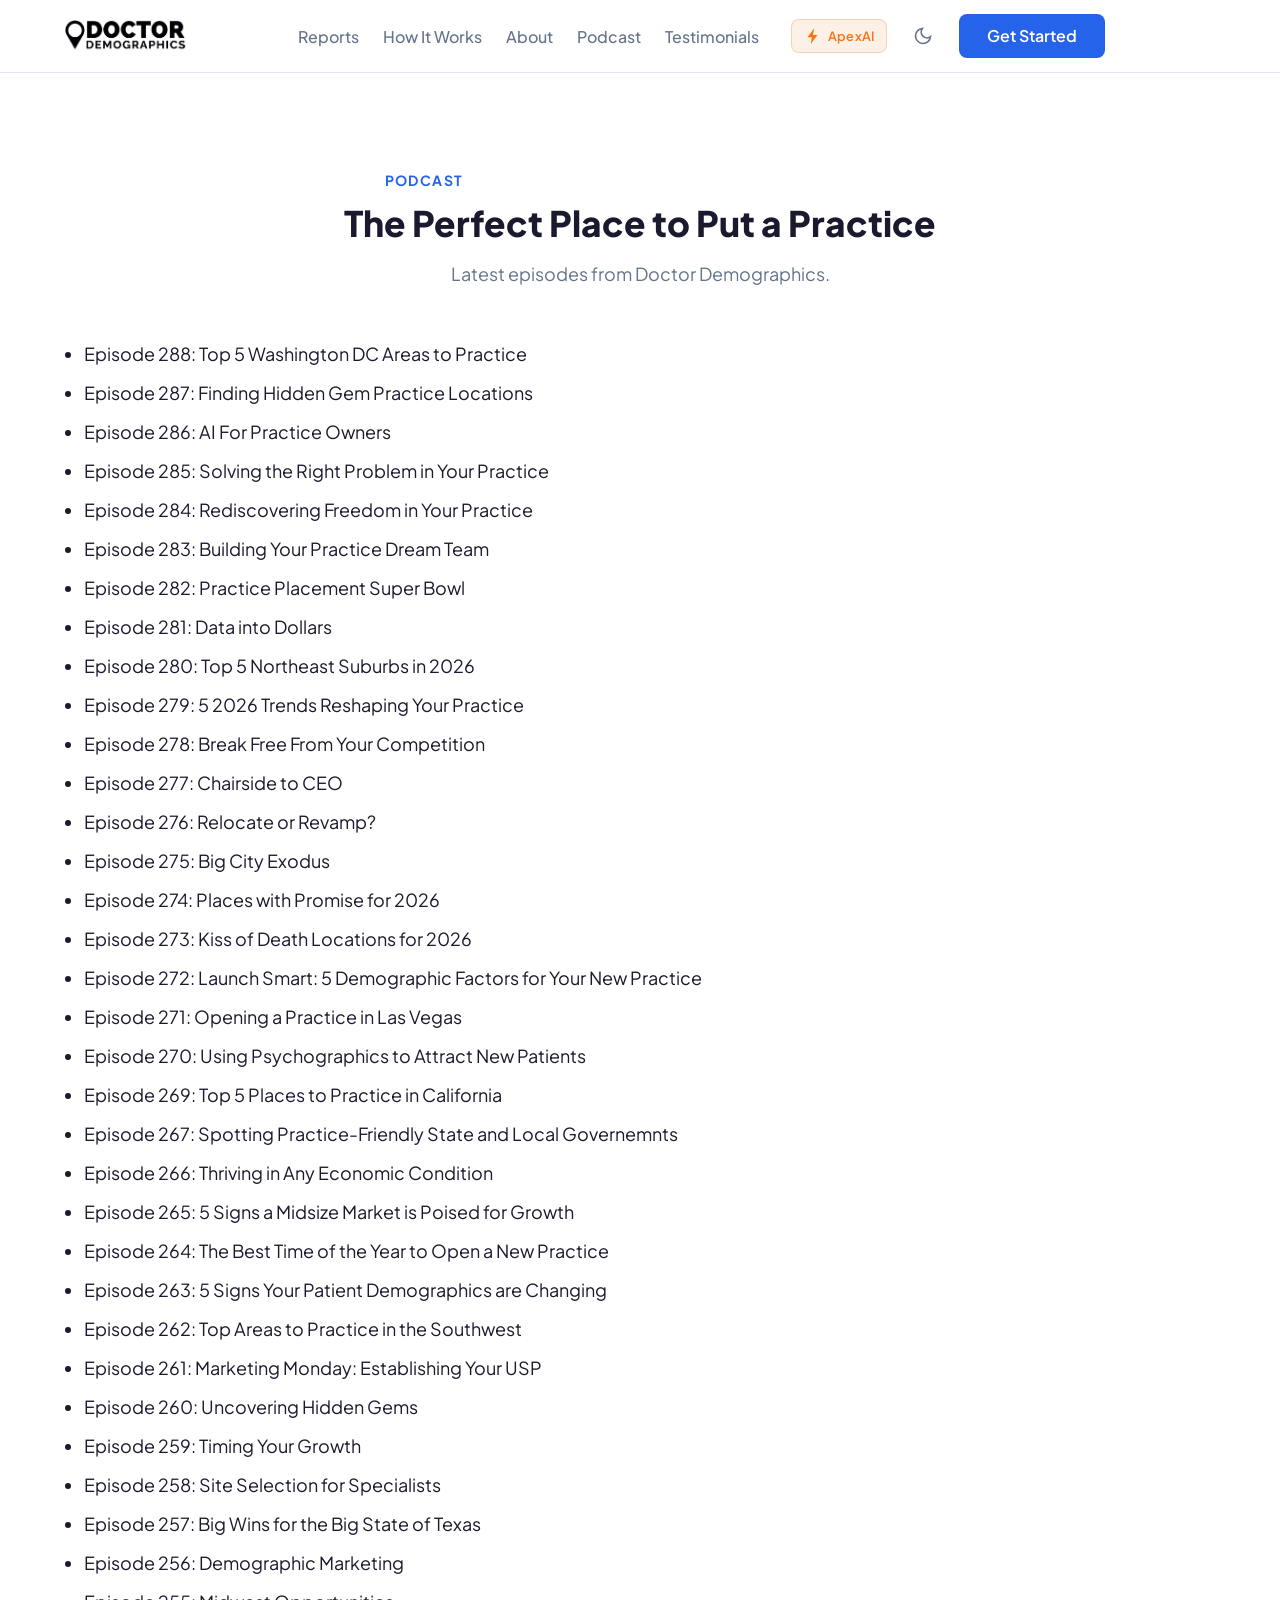
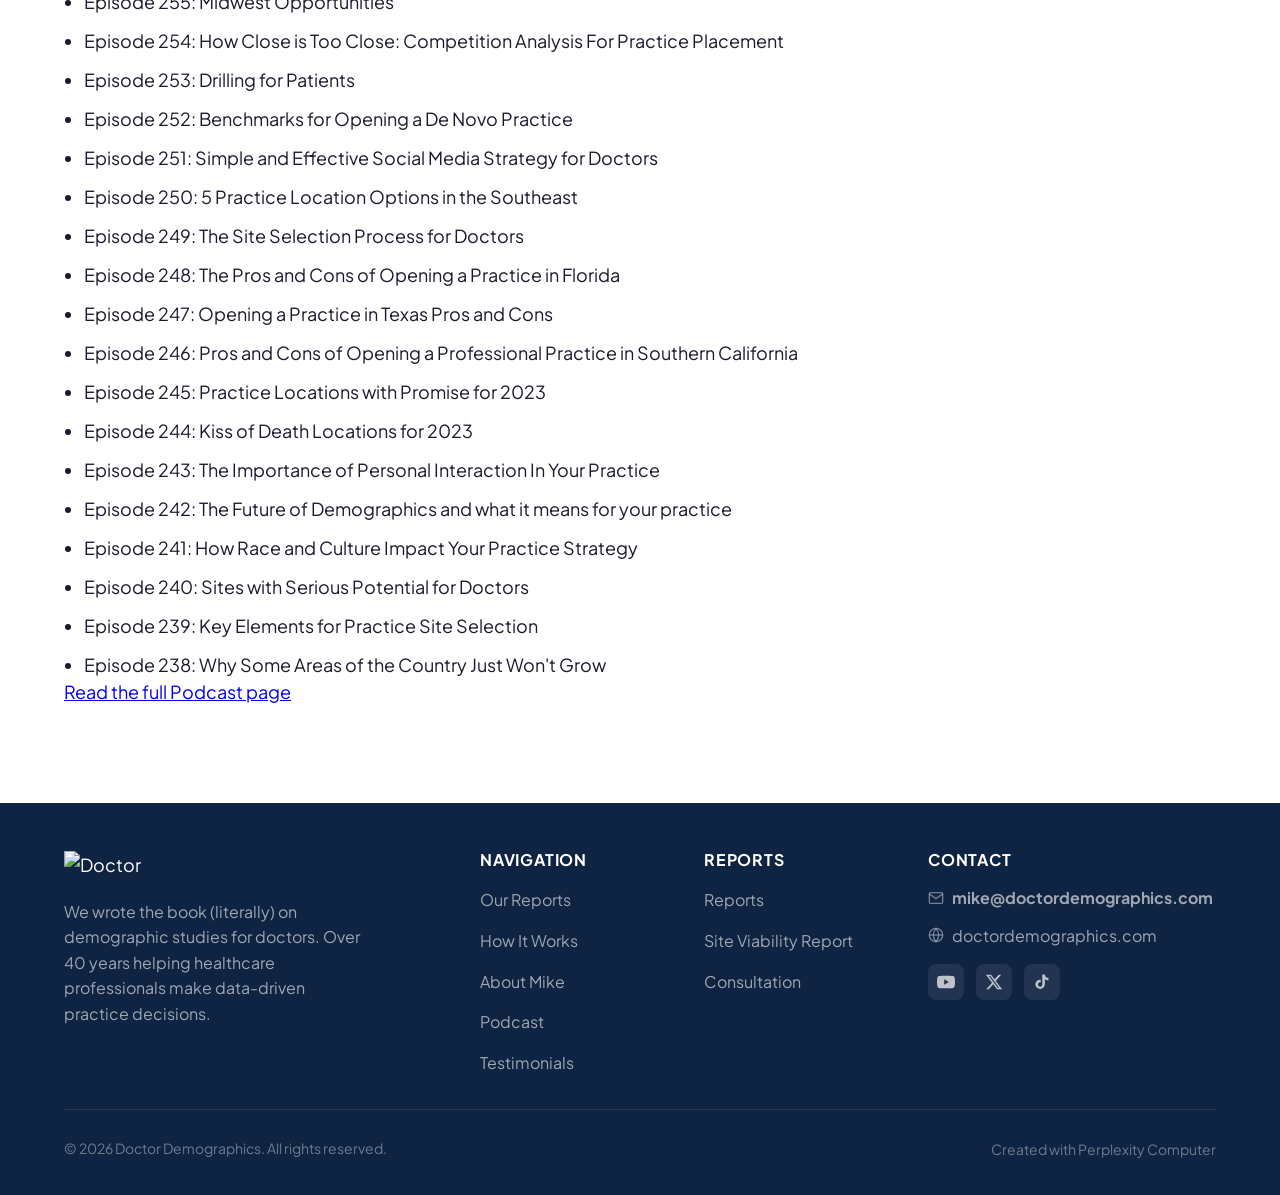
==== commit 1c1d2bbb: "OEDIT: Bold the text for  the phone number and email address" ====
--- a/podcasts.html
+++ b/podcasts.html
@@ -116,7 +116,7 @@
 <h4 class="footer__heading">Contact</h4>
 <div class="footer__contact-item">
 <svg fill="none" height="16" stroke="currentColor" stroke-width="2" viewbox="0 0 24 24" width="16"><path d="M4 4h16c1.1 0 2 .9 2 2v12c0 1.1-.9 2-2 2H4c-1.1 0-2-.9-2-2V6c0-1.1.9-2 2-2z"></path><polyline points="22,6 12,13 2,6"></polyline></svg>
-<a href="mailto:mike@doctordemographics.com" style="color:inherit;text-decoration:none;">mike@doctordemographics.com</a>
+<a href="mailto:mike@doctordemographics.com" style="color:inherit;text-decoration:none;"><strong>mike@doctordemographics.com</strong></a>
 </div>
 <div class="footer__contact-item">
 <svg fill="none" height="16" stroke="currentColor" stroke-width="2" viewbox="0 0 24 24" width="16"><circle cx="12" cy="12" r="10"></circle><line x1="2" x2="22" y1="12" y2="12"></line><path d="M12 2a15.3 15.3 0 0 1 4 10 15.3 15.3 0 0 1-4 10 15.3 15.3 0 0 1-4-10 15.3 15.3 0 0 1 4-10z"></path></svg>
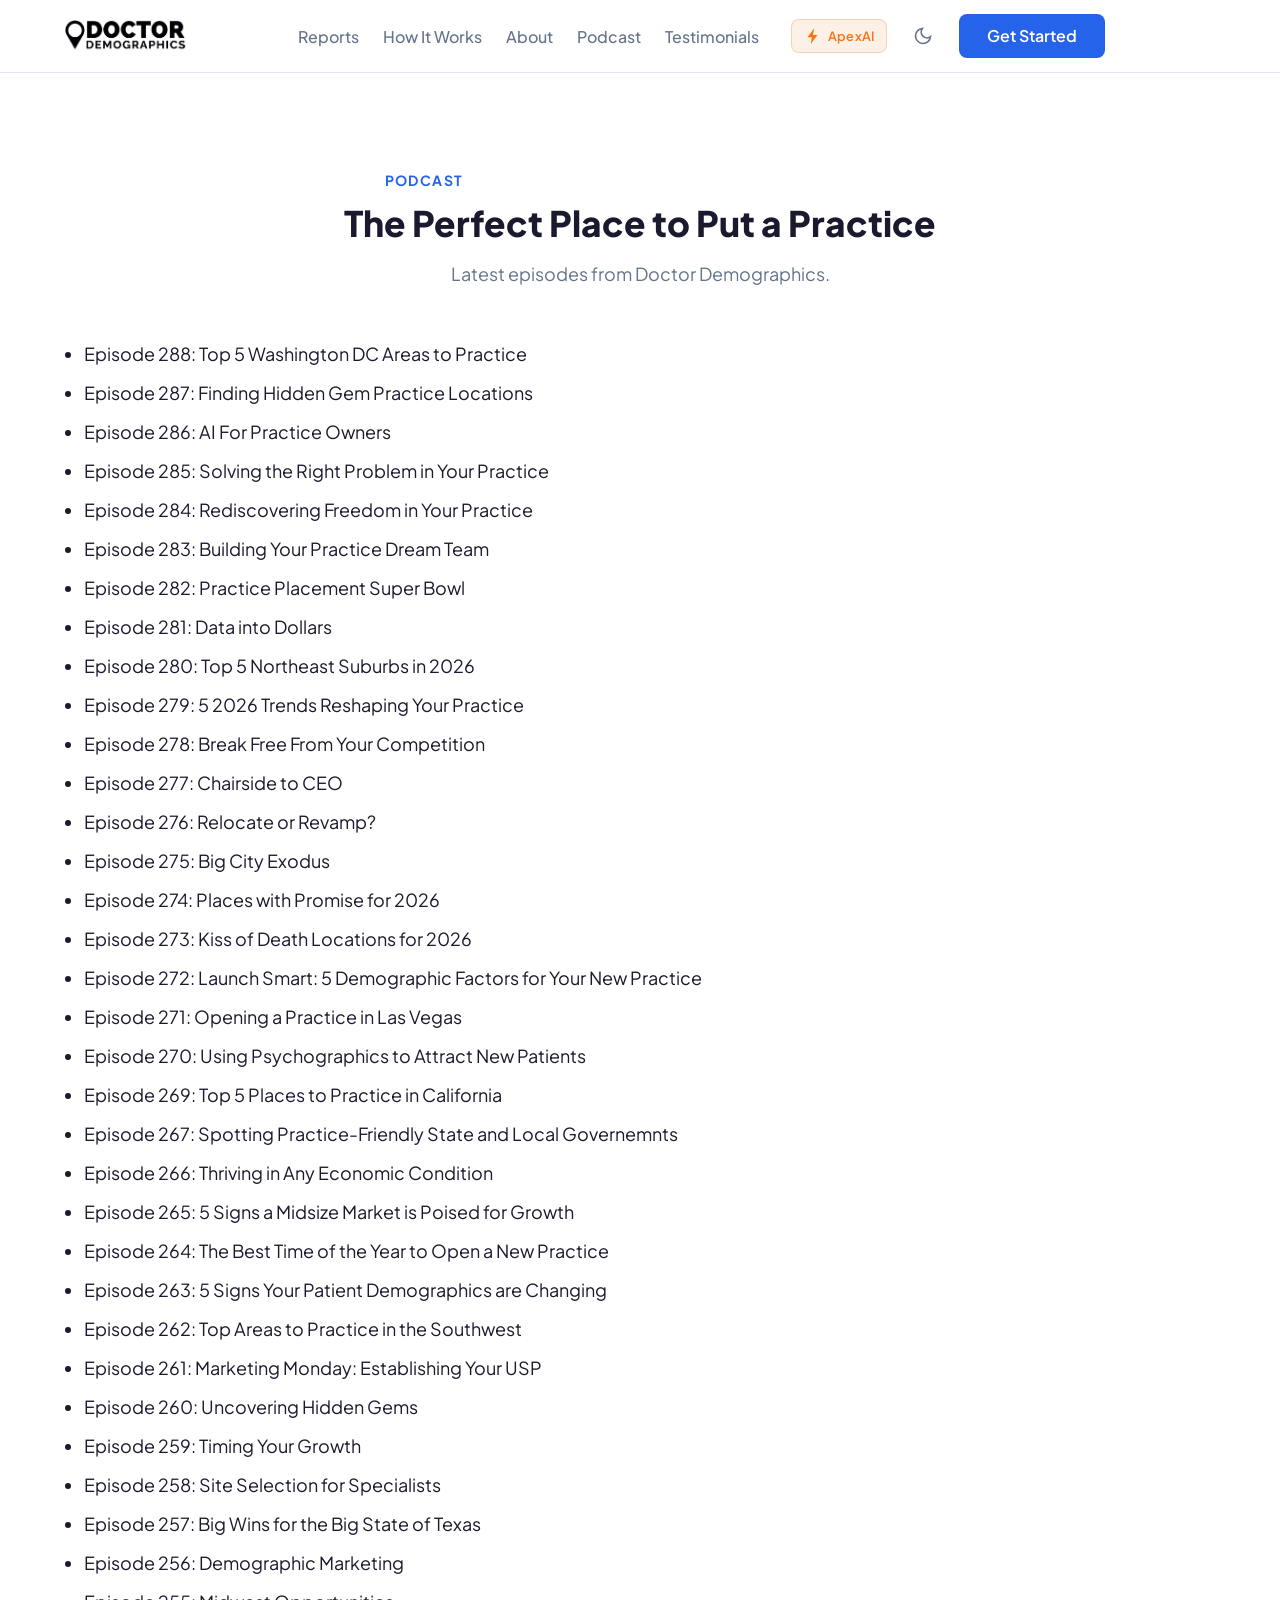
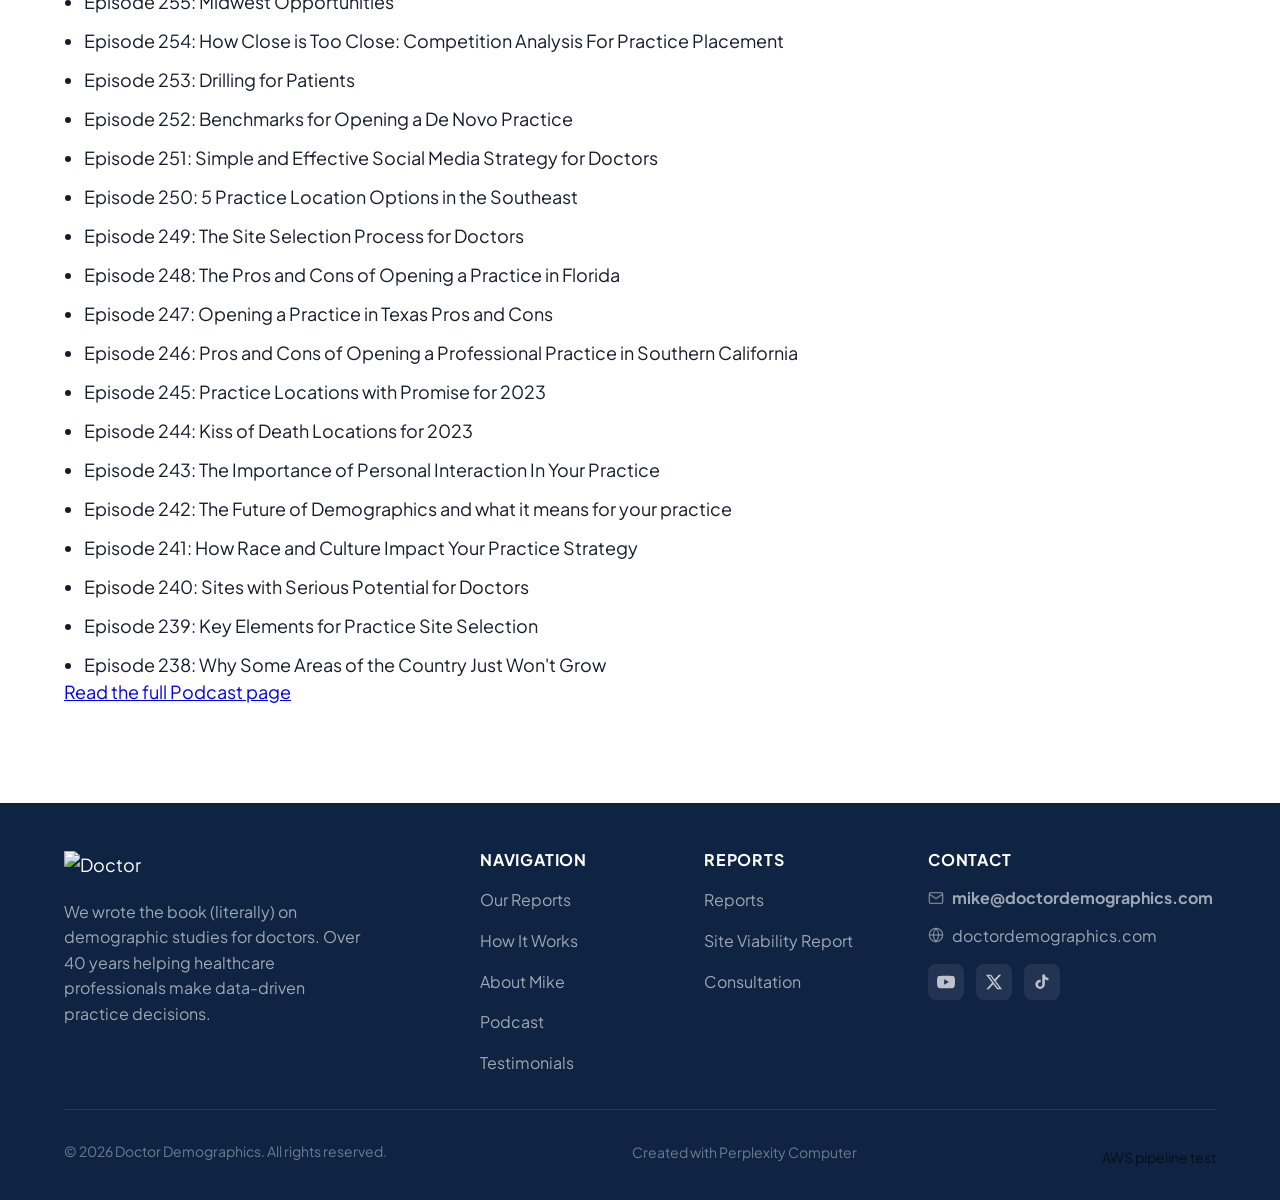
==== commit 855c67b0: "LIWC: Add a line at the very bottom of the footer that says: AWS p" ====
--- a/podcasts.html
+++ b/podcasts.html
@@ -140,6 +140,6 @@
 <div class="footer__attribution">
 <a href="https://www.perplexity.ai/computer" rel="noopener noreferrer" target="_blank">Created with Perplexity Computer</a>
 </div>
-</div>
+<p style="margin-top: 12px; font-size: 0.875rem; color: var(--color-text-secondary, rgba(0,0,0,0.6));">AWS pipeline test</p>
 </div>
 </footer><script defer="" src="./app.js"></script></body></html>
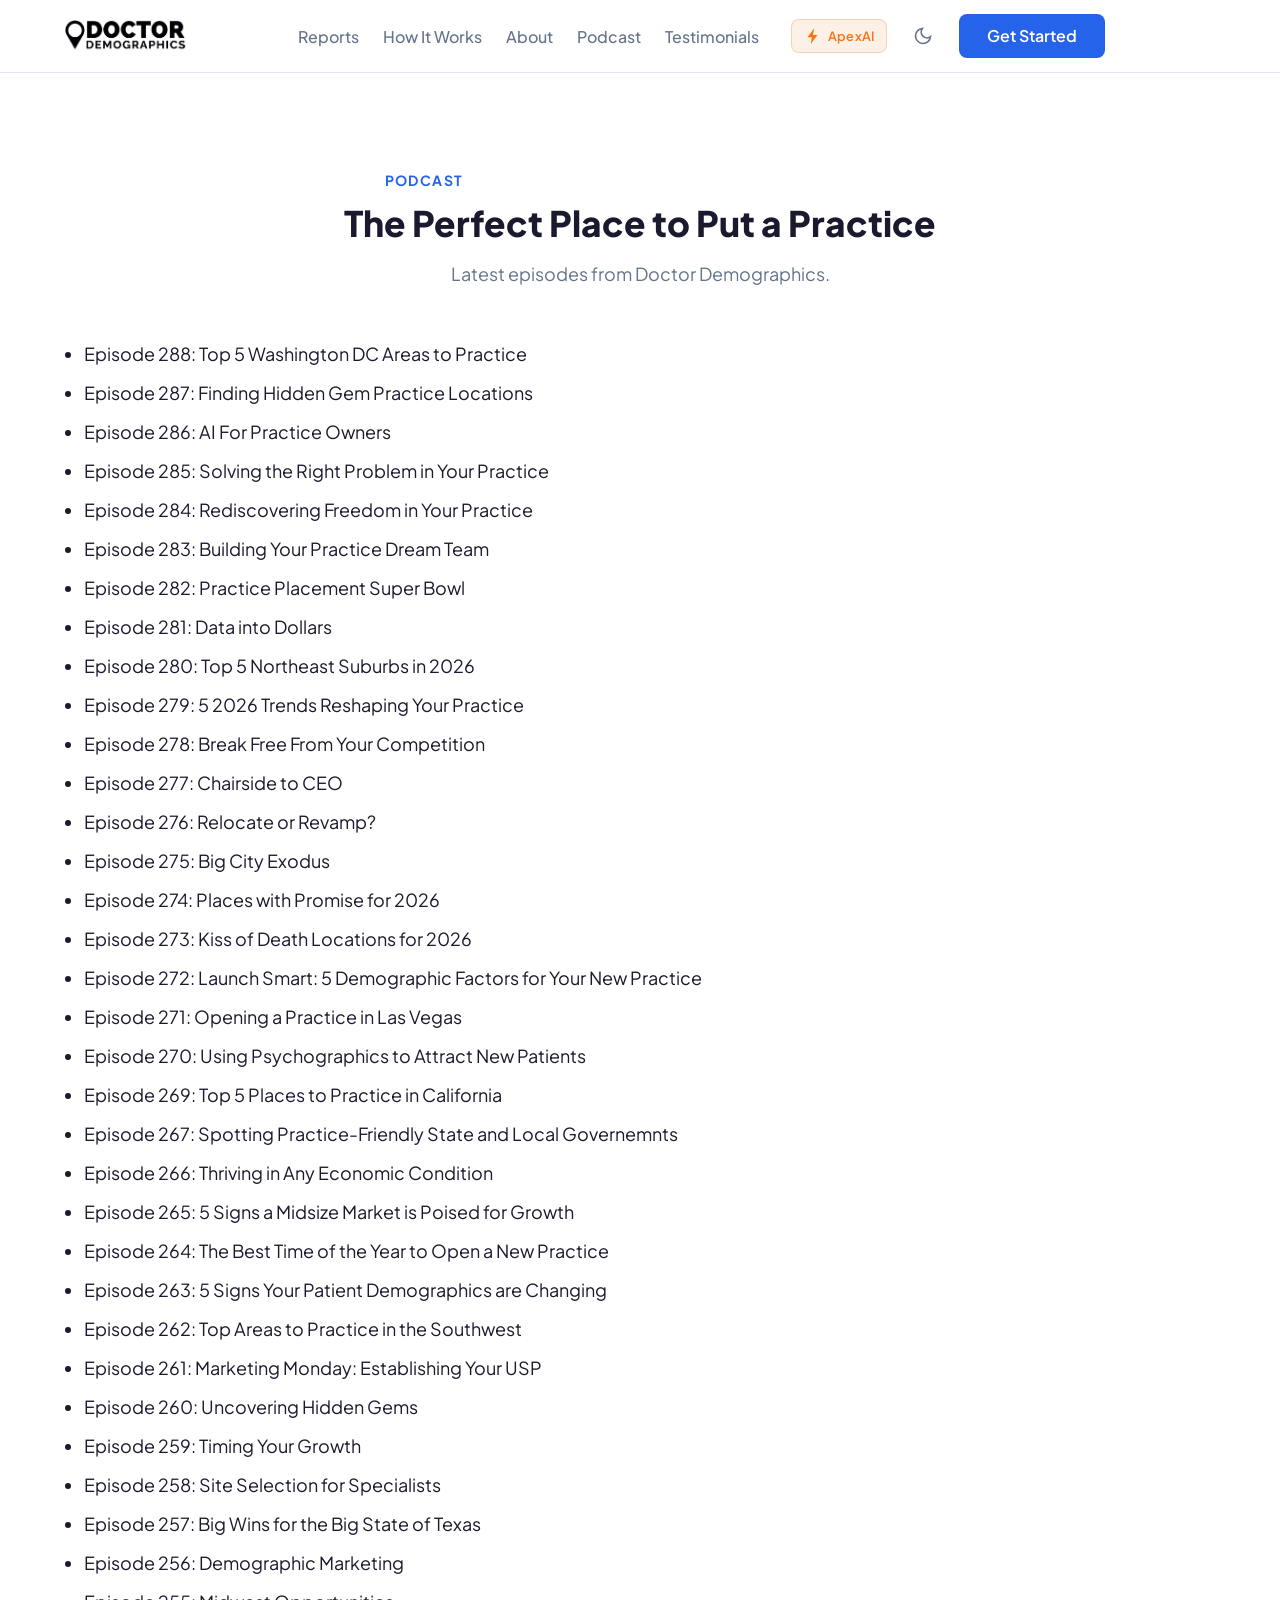
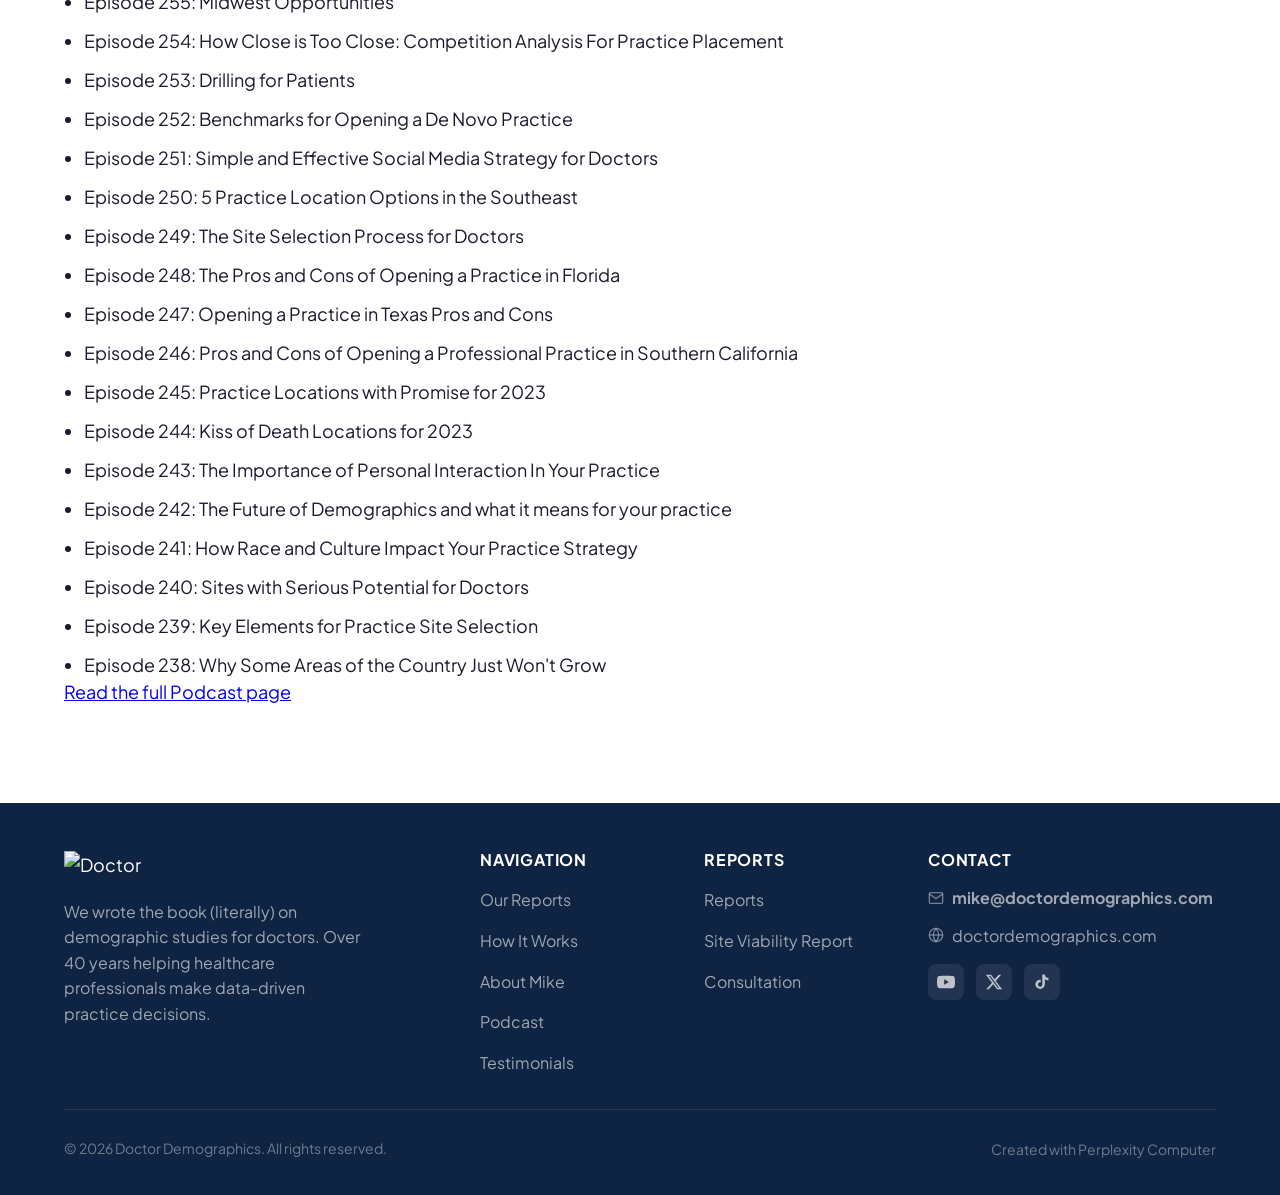
==== commit 4af76d82: "LIWC revert: Add a line at the very bottom of the footer that says: AWS p" ====
--- a/podcasts.html
+++ b/podcasts.html
@@ -140,6 +140,6 @@
 <div class="footer__attribution">
 <a href="https://www.perplexity.ai/computer" rel="noopener noreferrer" target="_blank">Created with Perplexity Computer</a>
 </div>
-<p style="margin-top: 12px; font-size: 0.875rem; color: var(--color-text-secondary, rgba(0,0,0,0.6));">AWS pipeline test</p>
+</div>
 </div>
 </footer><script defer="" src="./app.js"></script></body></html>
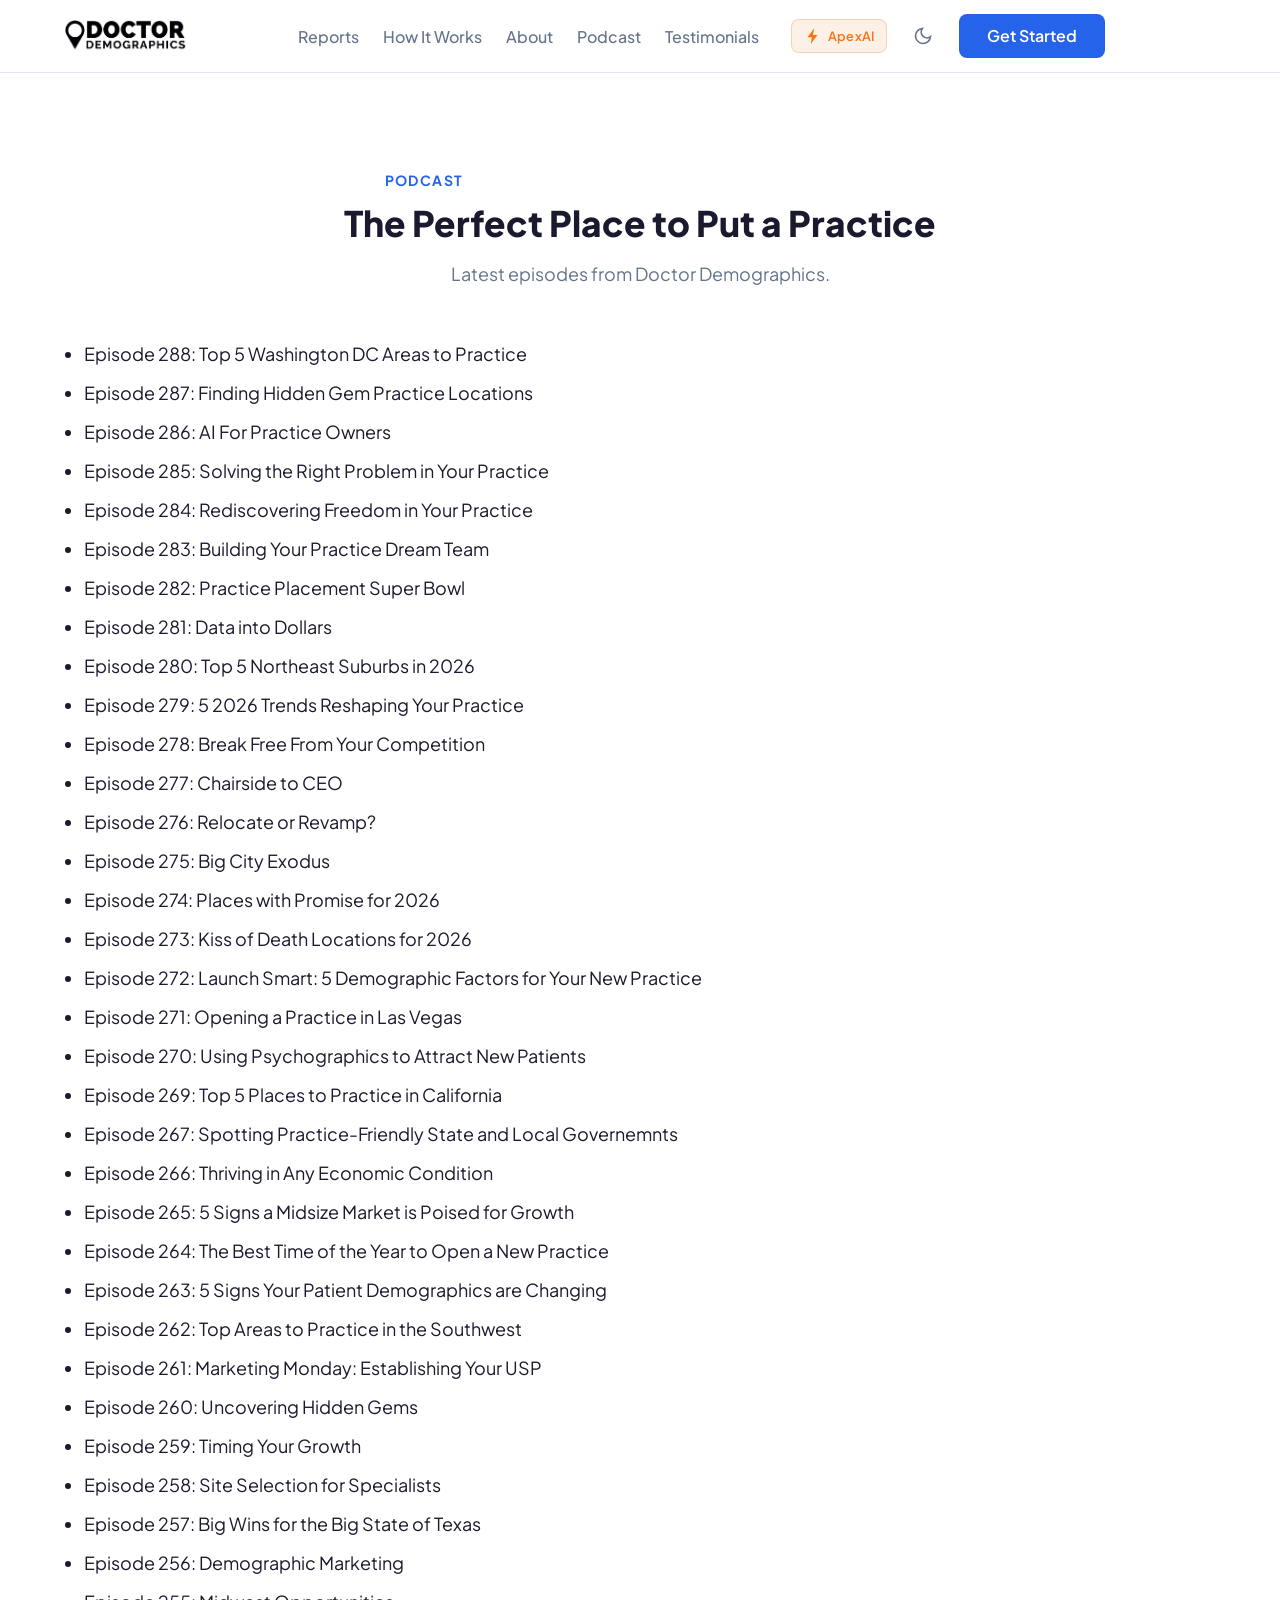
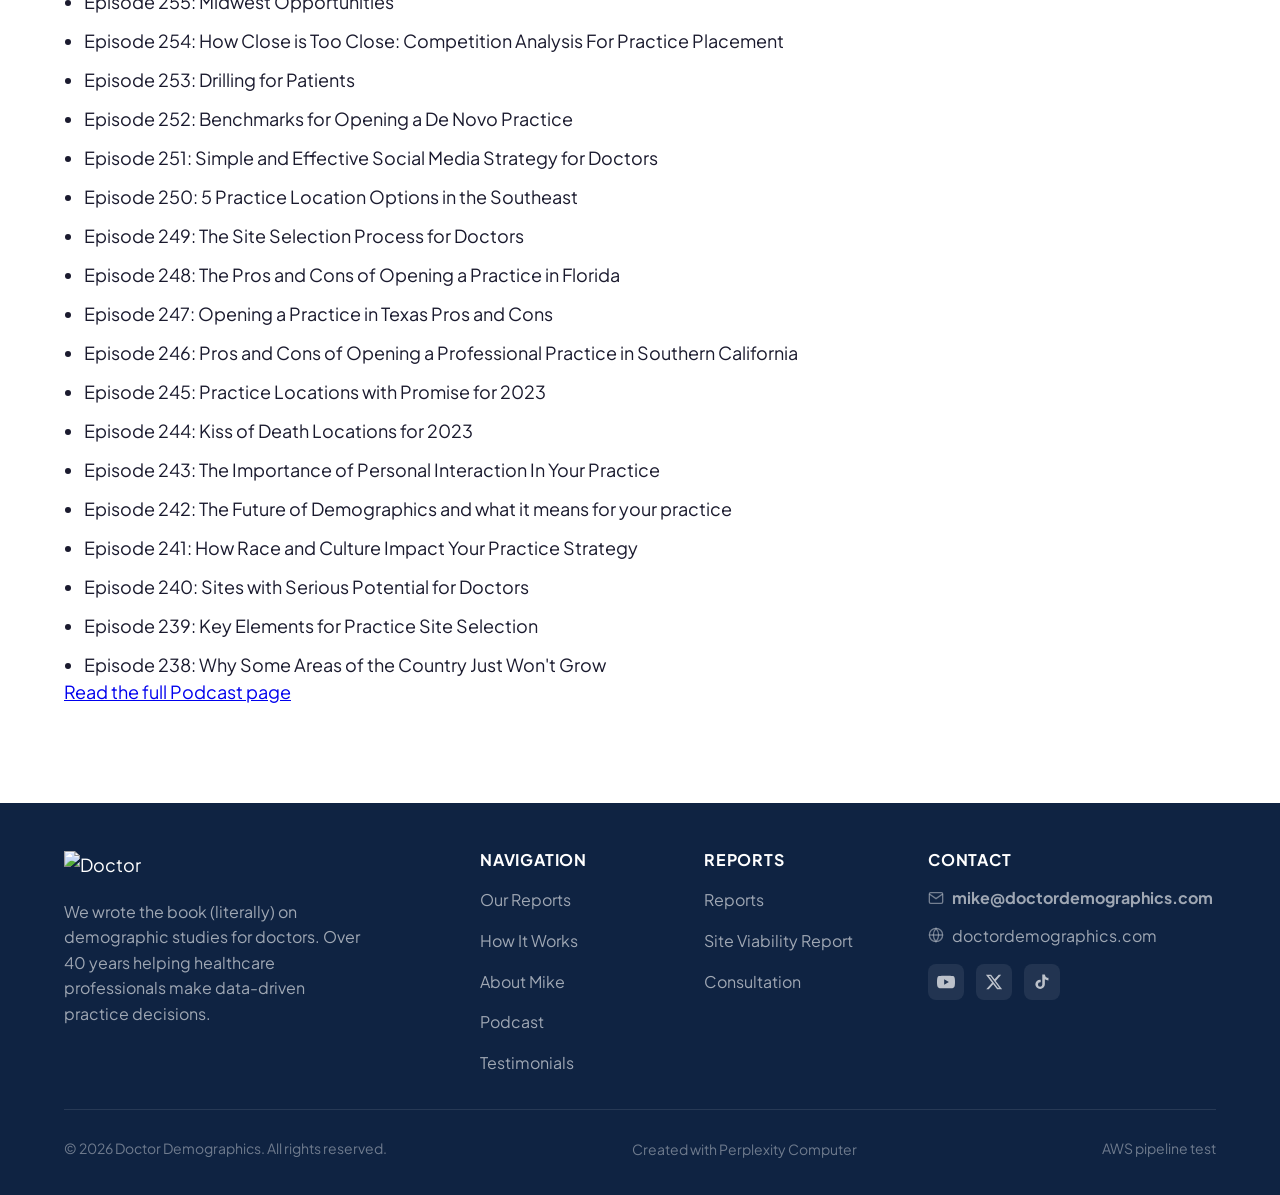
==== commit ace562e5: "LIWC: Add a line at the very bottom of the footer that says: AWS p" ====
--- a/podcasts.html
+++ b/podcasts.html
@@ -140,6 +140,7 @@
 <div class="footer__attribution">
 <a href="https://www.perplexity.ai/computer" rel="noopener noreferrer" target="_blank">Created with Perplexity Computer</a>
 </div>
+<p class="footer__copyright">AWS pipeline test</p>
 </div>
 </div>
 </footer><script defer="" src="./app.js"></script></body></html>
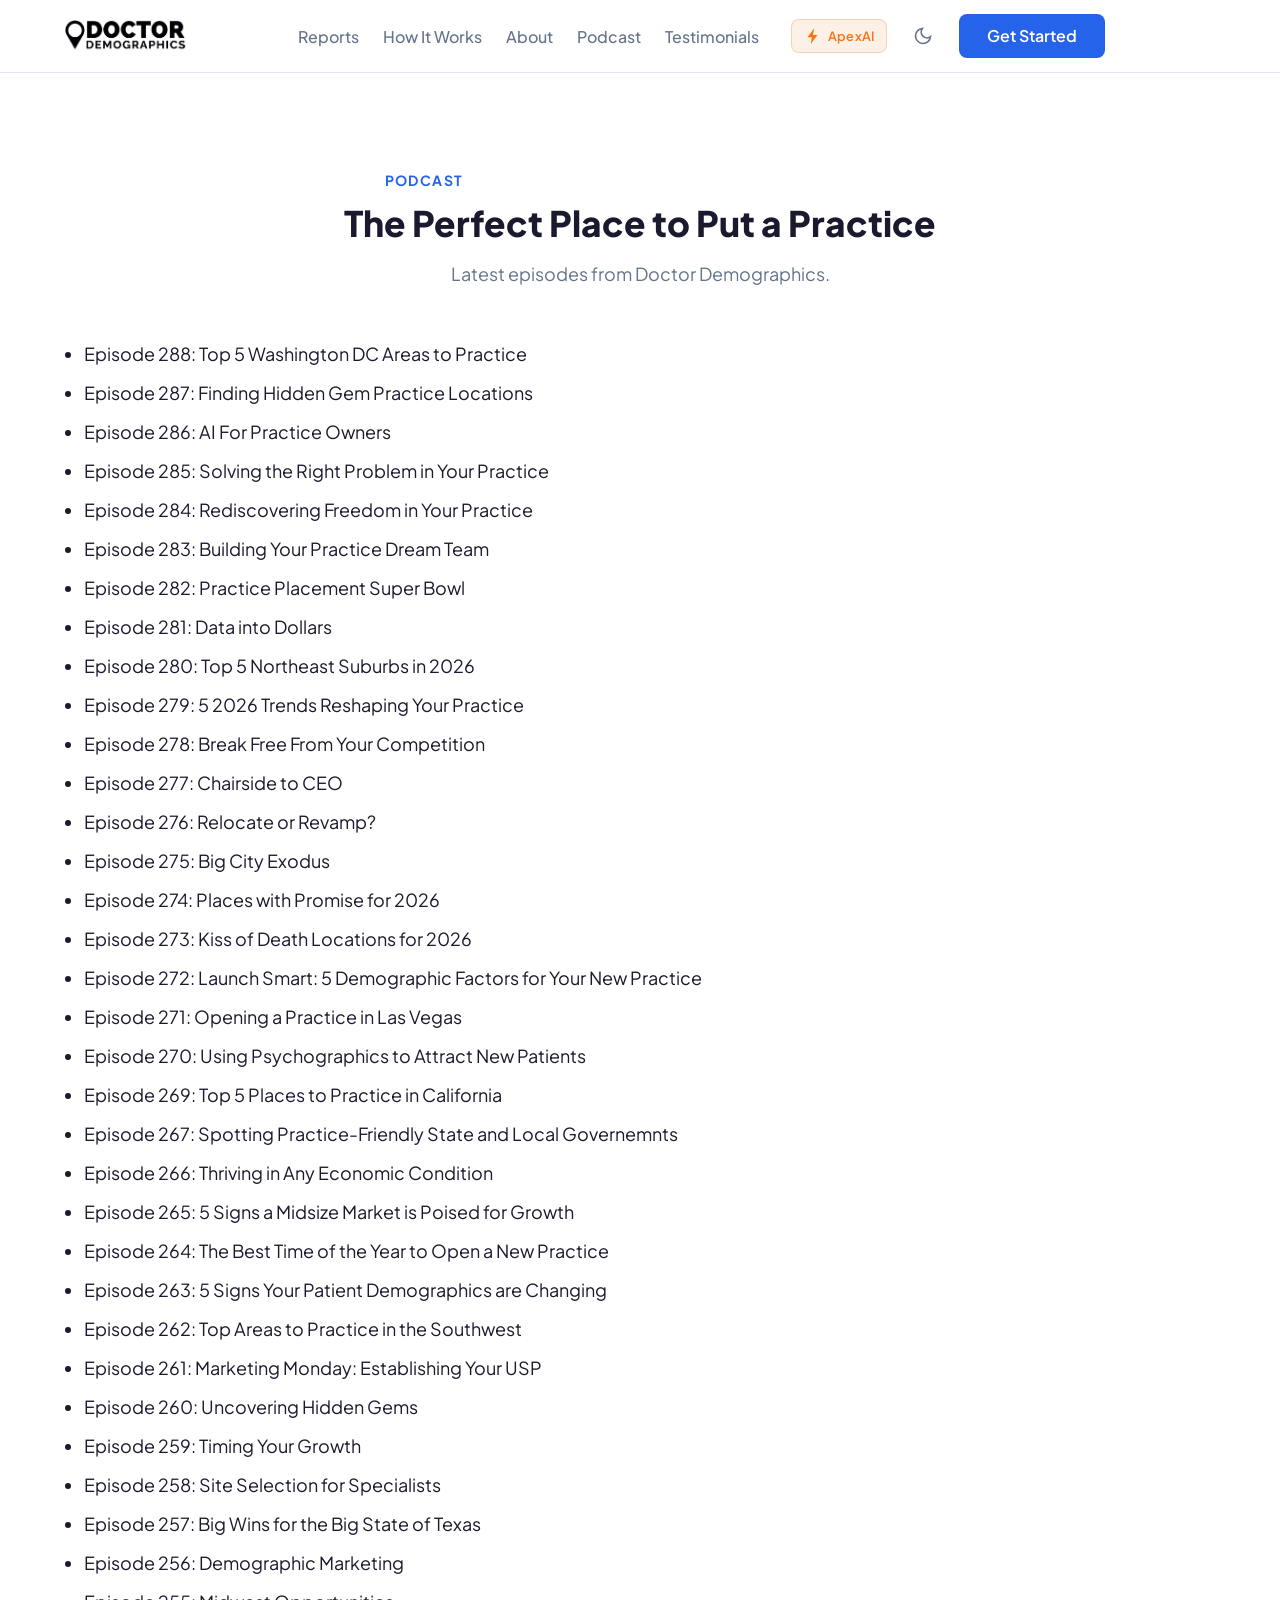
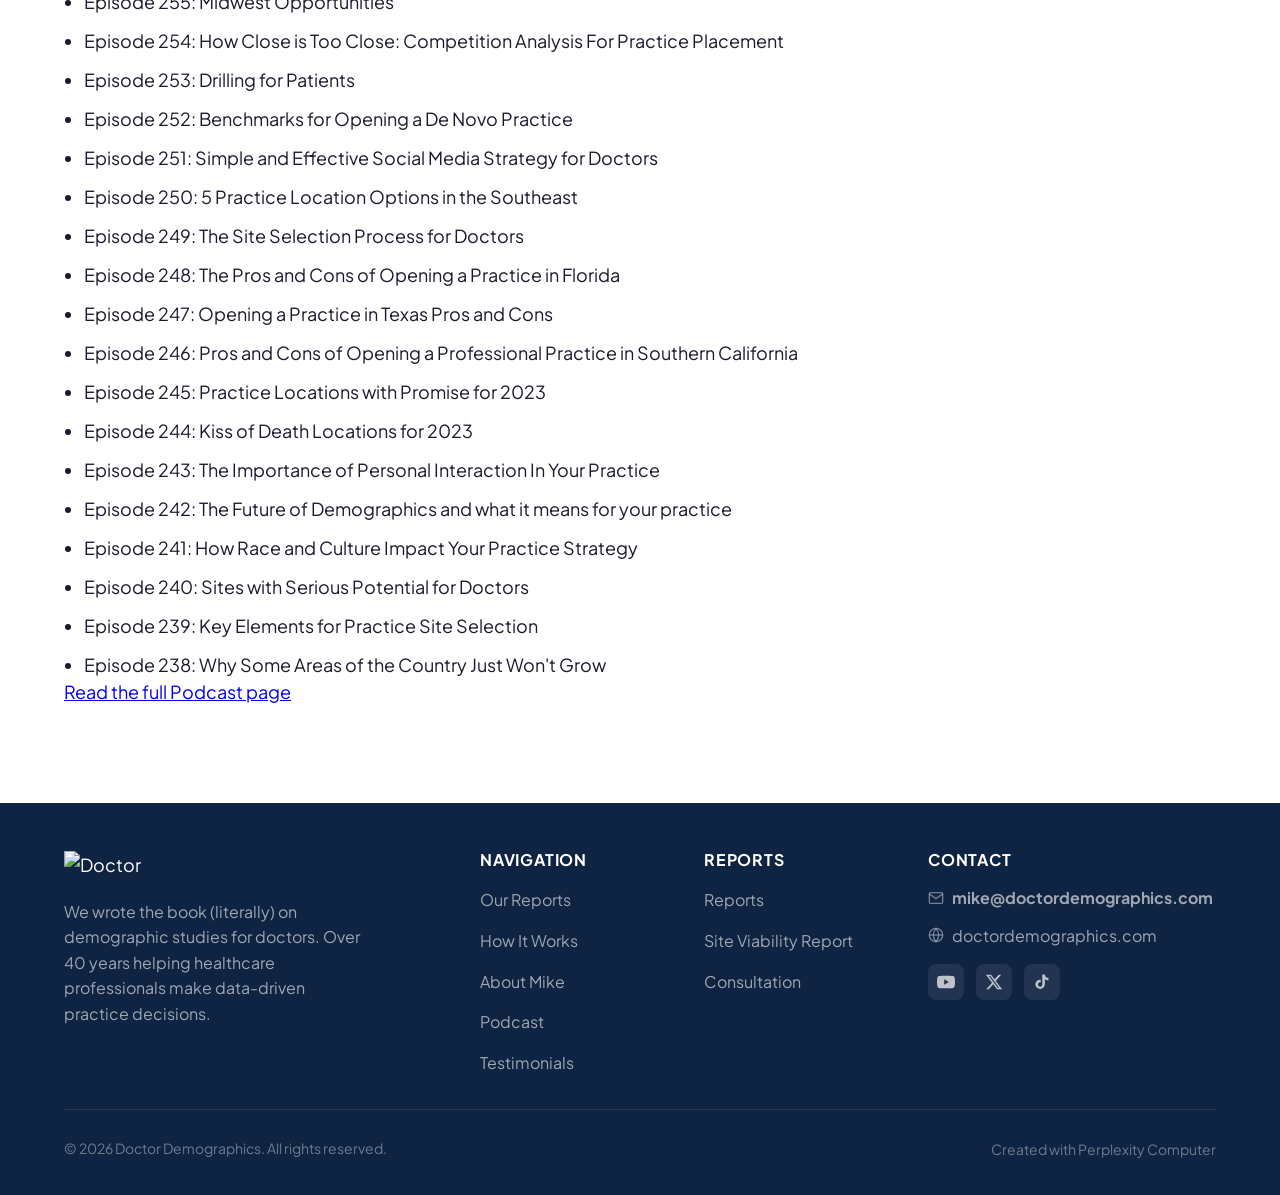
==== commit 4f7188d8: "LIWC revert: Add a line at the very bottom of the footer that says: AWS p" ====
--- a/podcasts.html
+++ b/podcasts.html
@@ -140,7 +140,6 @@
 <div class="footer__attribution">
 <a href="https://www.perplexity.ai/computer" rel="noopener noreferrer" target="_blank">Created with Perplexity Computer</a>
 </div>
-<p class="footer__copyright">AWS pipeline test</p>
 </div>
 </div>
 </footer><script defer="" src="./app.js"></script></body></html>
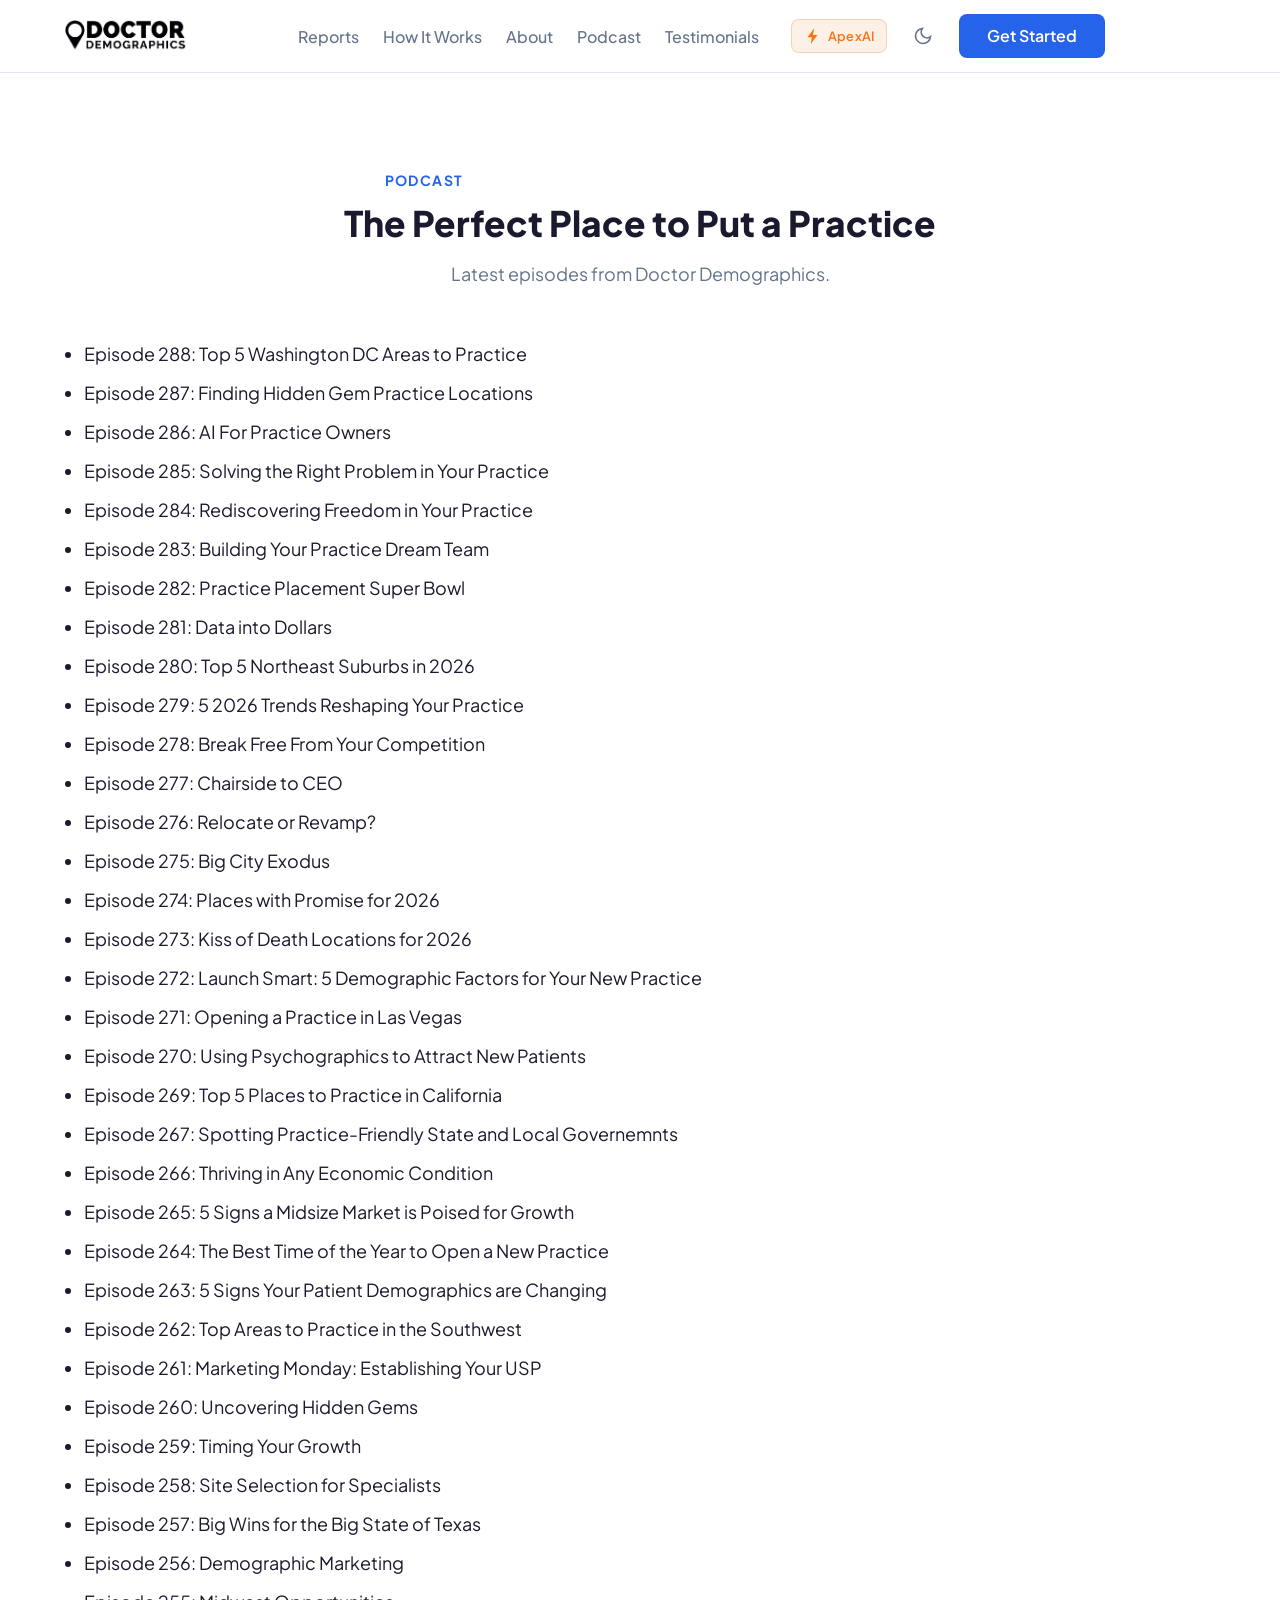
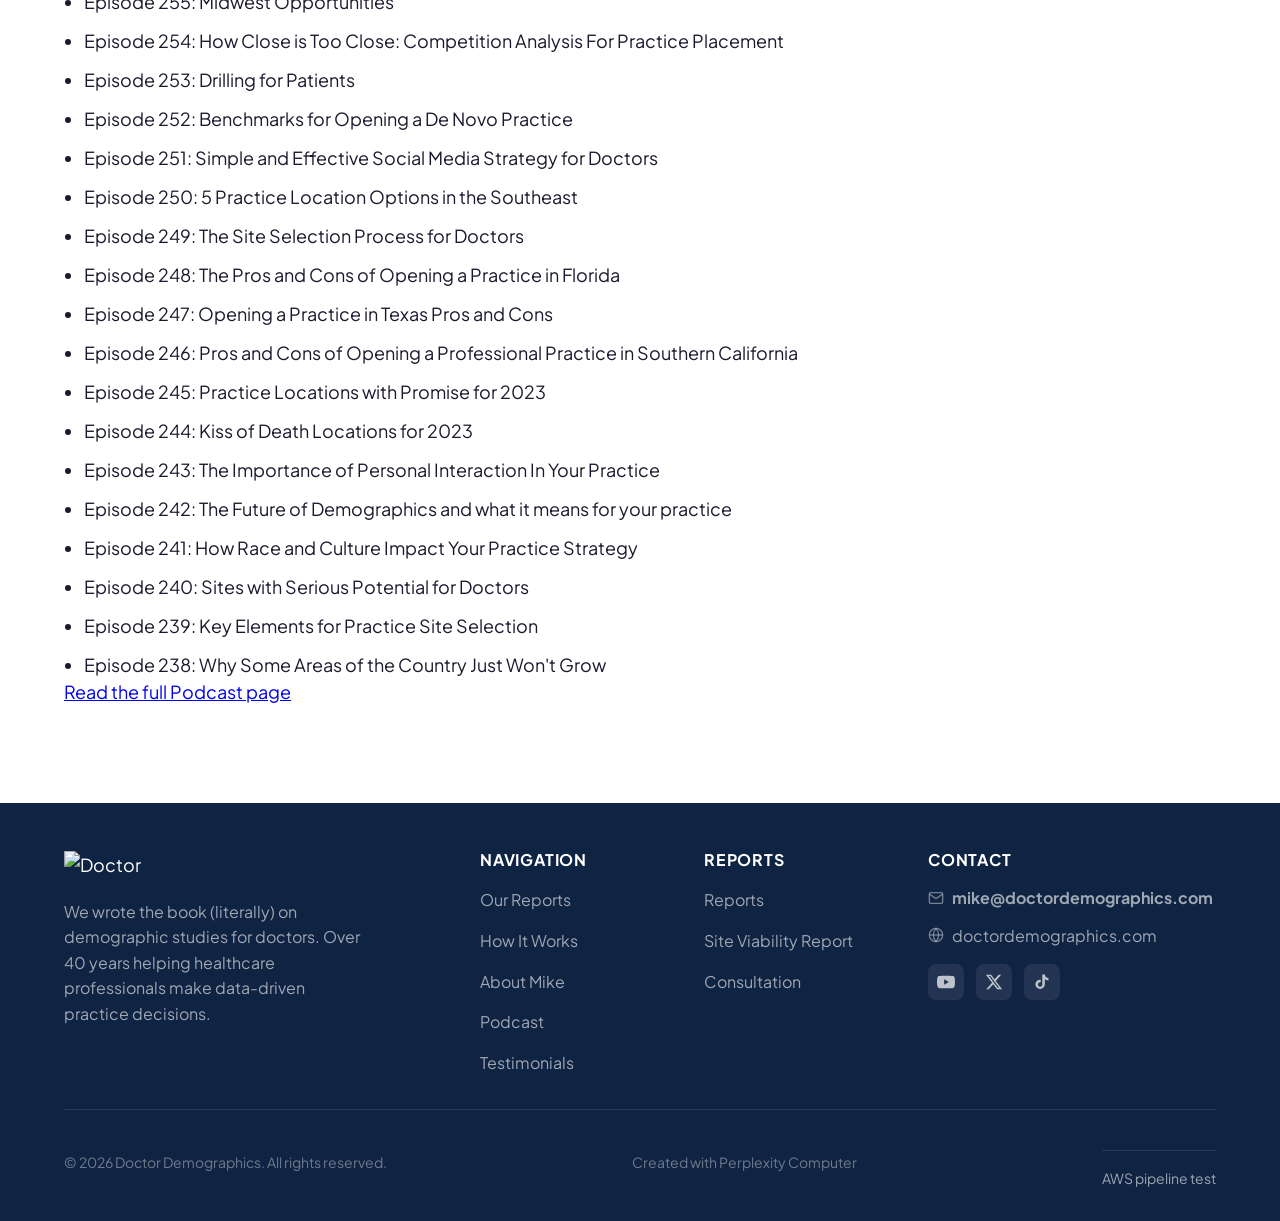
==== commit bc3c94f8: "LIWC: Add a line at the very bottom of the footer that says: AWS p" ====
--- a/podcasts.html
+++ b/podcasts.html
@@ -140,6 +140,9 @@
 <div class="footer__attribution">
 <a href="https://www.perplexity.ai/computer" rel="noopener noreferrer" target="_blank">Created with Perplexity Computer</a>
 </div>
+<div style="margin-top: 16px; padding-top: 16px; border-top: 1px solid rgba(255, 255, 255, 0.1);">
+<p style="margin: 0; font-size: 0.875rem; color: rgba(255, 255, 255, 0.6);">AWS pipeline test</p>
+</div>
 </div>
 </div>
 </footer><script defer="" src="./app.js"></script></body></html>
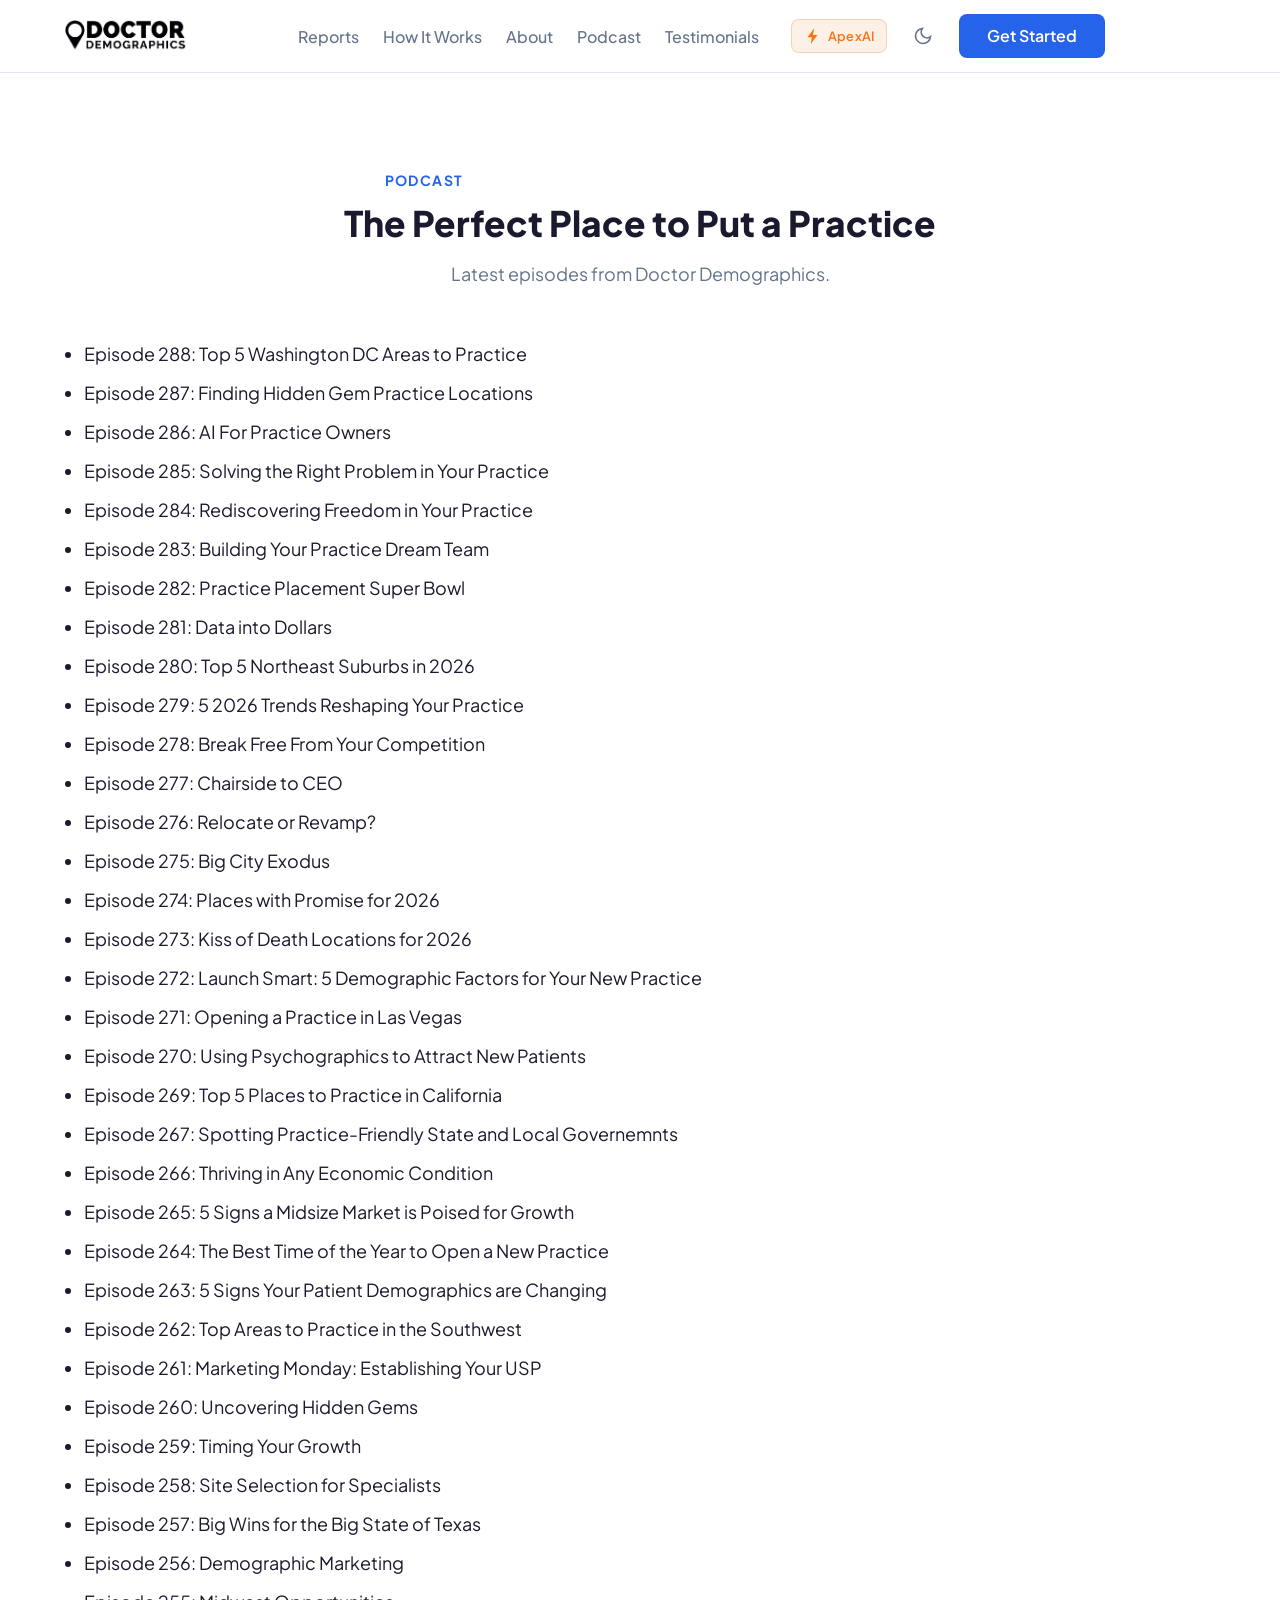
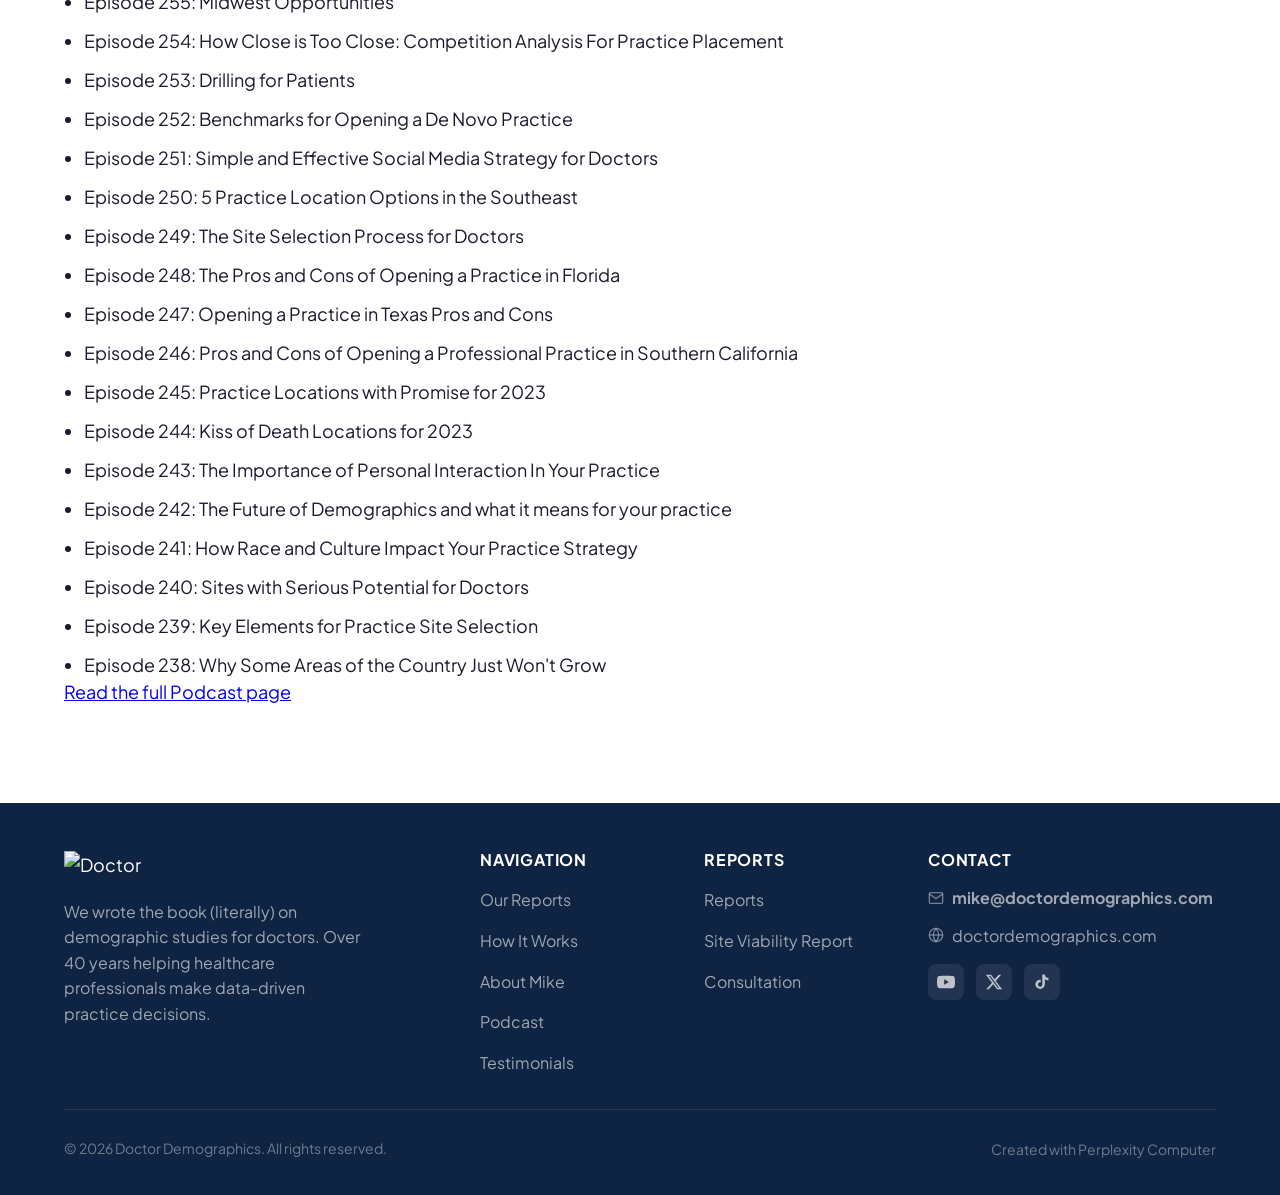
==== commit f9d6d6d4: "LIWC revert: Add a line at the very bottom of the footer that says: AWS p" ====
--- a/podcasts.html
+++ b/podcasts.html
@@ -140,9 +140,6 @@
 <div class="footer__attribution">
 <a href="https://www.perplexity.ai/computer" rel="noopener noreferrer" target="_blank">Created with Perplexity Computer</a>
 </div>
-<div style="margin-top: 16px; padding-top: 16px; border-top: 1px solid rgba(255, 255, 255, 0.1);">
-<p style="margin: 0; font-size: 0.875rem; color: rgba(255, 255, 255, 0.6);">AWS pipeline test</p>
-</div>
 </div>
 </div>
 </footer><script defer="" src="./app.js"></script></body></html>
